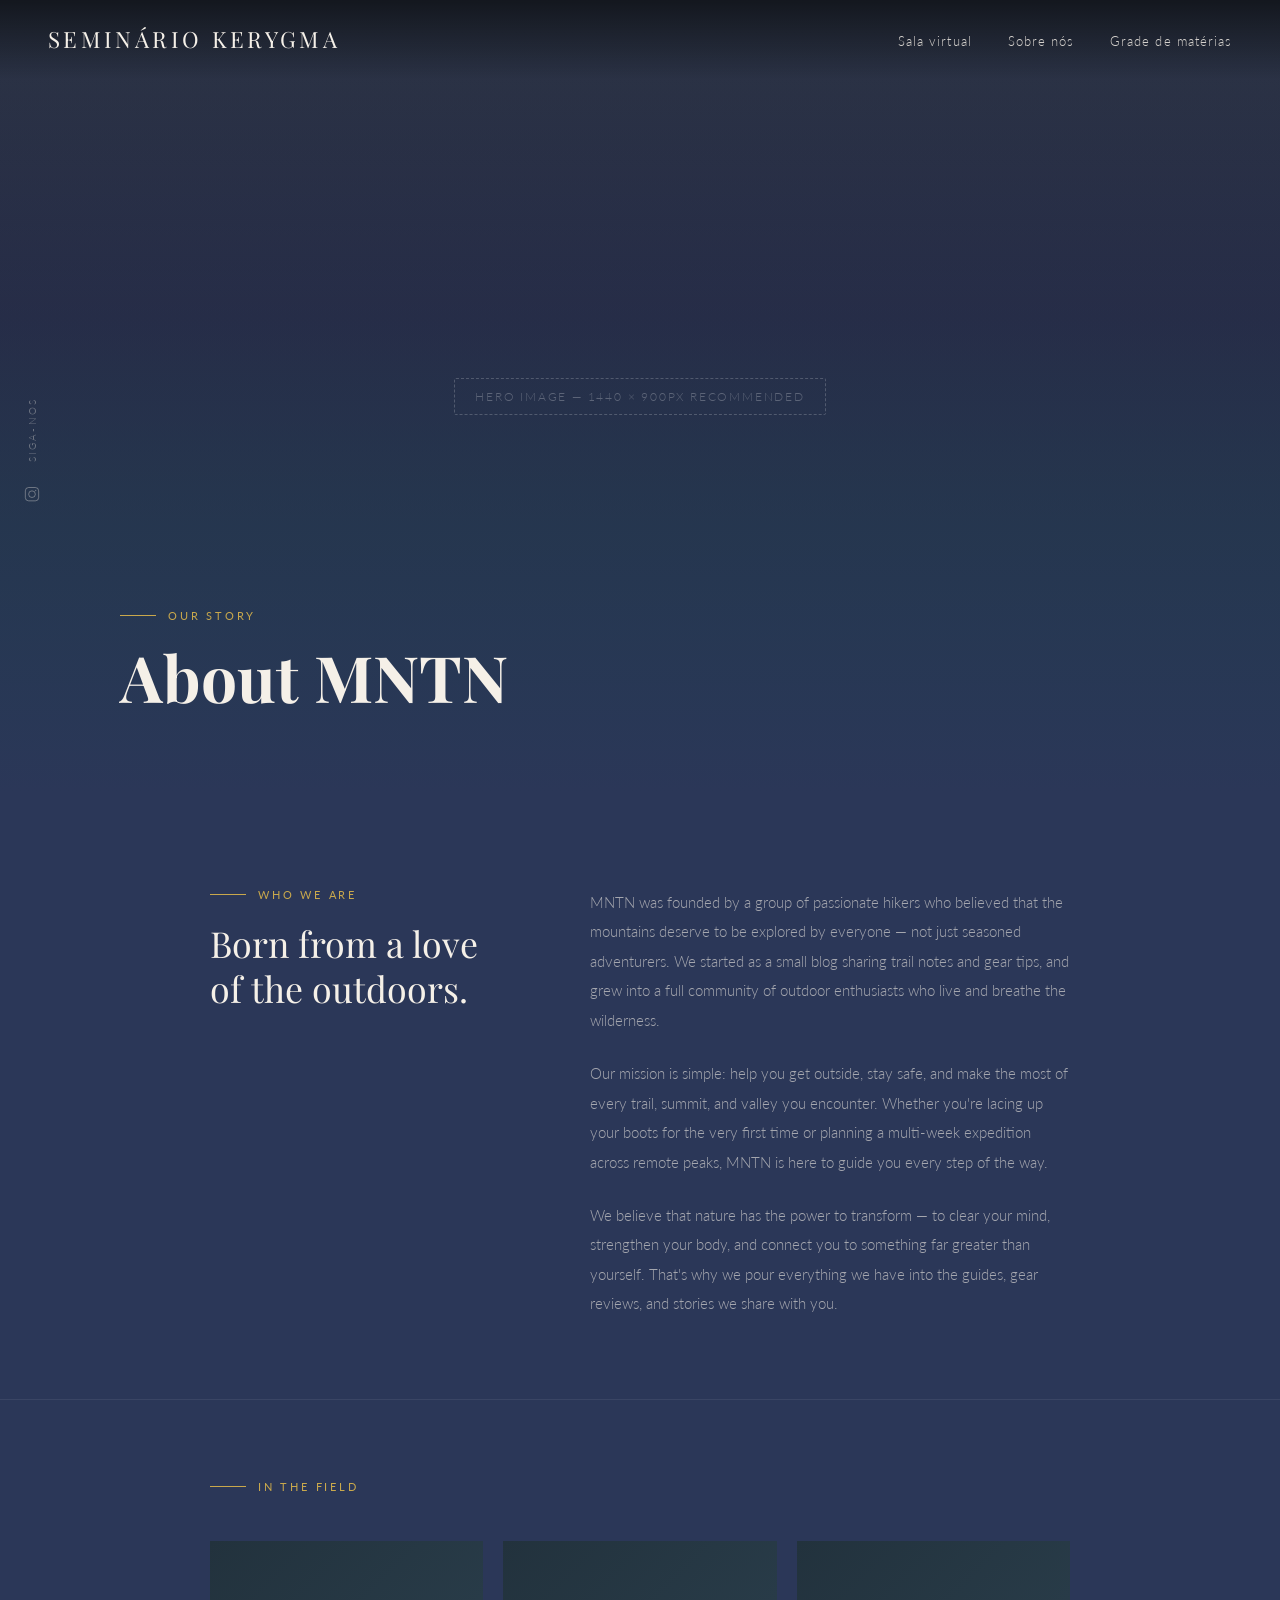
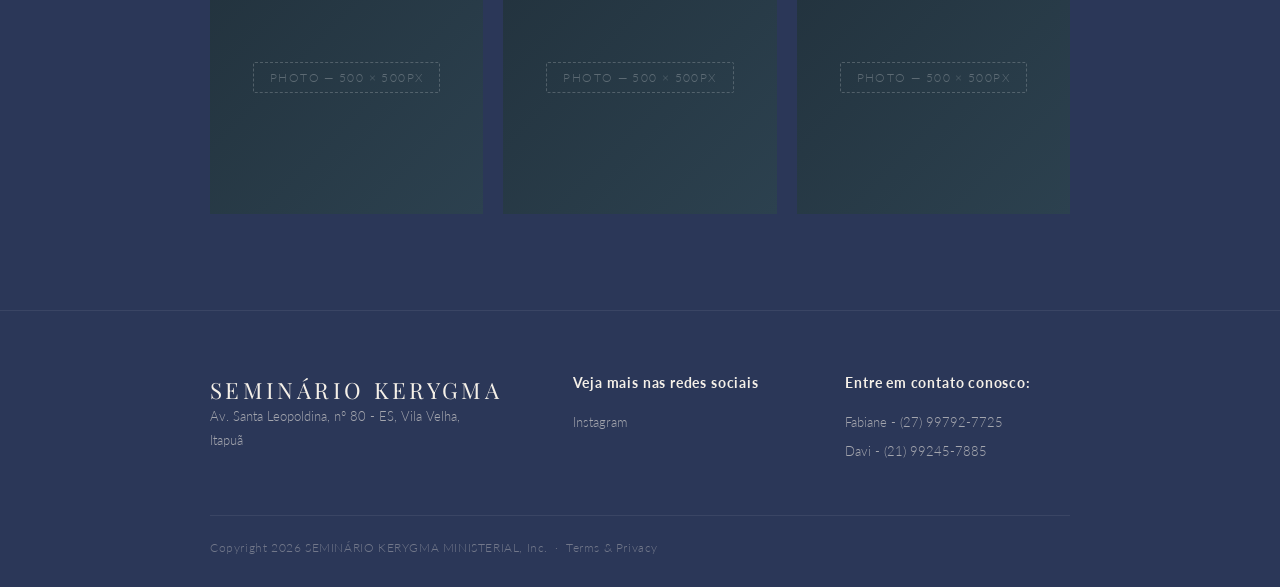
==== about.html @ ad937205 "Ajuste de cores, insercao da pagina about us e alteracao de navbar e footer" ====
<!DOCTYPE html>
<html lang="en">
<head>
  <meta charset="UTF-8" />
  <meta name="viewport" content="width=device-width, initial-scale=1.0"/>
  <title>MNTN — About Us</title>
  <link href="https://fonts.googleapis.com/css2?family=Playfair+Display:ital,wght@0,400;0,700;1,400&family=Lato:wght@300;400;700&display=swap" rel="stylesheet"/>
  <style>
    *, *::before, *::after { box-sizing: border-box; margin: 0; padding: 0; }

    :root {
      --bg-dark: #2b3758;
      --gold: #c9a84c;
      --white: #f5f0e8;
      --white-dim: rgba(245, 240, 232, 0.6);
      --white-muted: rgba(245, 240, 232, 0.35);
      --font-serif: 'Playfair Display', Georgia, serif;
      --font-sans: 'Lato', sans-serif;
    }

    html { scroll-behavior: smooth; }

    body {
      background-color: var(--bg-dark);
      color: var(--white);
      font-family: var(--font-sans);
      font-weight: 300;
      overflow-x: hidden;
    }

    /* ─── NAV ─── */
    nav {
      position: fixed;
      top: 0; left: 0; right: 0;
      z-index: 100;
      display: flex;
      align-items: center;
      justify-content: space-between;
      padding: 24px 48px;
      background: linear-gradient(to bottom, rgba(0,0,0,0.55) 0%, transparent 100%);
    }

    .nav-logo {
      font-family: var(--font-serif);
      font-size: 1.4rem;
      letter-spacing: 0.15em;
      color: var(--white);
      text-decoration: none;
    }

    .nav-links {
      display: flex;
      gap: 36px;
      list-style: none;
    }

    .nav-links a {
      color: var(--white);
      text-decoration: none;
      font-size: 0.82rem;
      letter-spacing: 0.08em;
      opacity: 0.85;
      transition: opacity 0.2s;
    }
    .nav-links a:hover { opacity: 1; }
    .nav-links a.active { opacity: 1; color: var(--gold); }

    .nav-account {
      display: flex;
      align-items: center;
      gap: 8px;
      color: var(--white);
      font-size: 0.82rem;
      letter-spacing: 0.06em;
      opacity: 0.85;
      cursor: pointer;
      text-decoration: none;
      transition: opacity 0.2s;
    }
    .nav-account:hover { opacity: 1; }
    .nav-account svg { width: 18px; height: 18px; }

    /* ─── SIDEBAR SOCIAL ─── */
    .sidebar-social {
      position: fixed;
      left: 24px;
      top: 50%;
      transform: translateY(-50%);
      z-index: 99;
      display: flex;
      flex-direction: column;
      align-items: center;
      gap: 16px;
    }

    .sidebar-follow {
      writing-mode: vertical-rl;
      transform: rotate(180deg);
      font-size: 0.65rem;
      letter-spacing: 0.2em;
      text-transform: uppercase;
      color: var(--white-muted);
      margin-bottom: 8px;
    }

    .sidebar-social a {
      color: var(--white-muted);
      transition: color 0.2s;
      line-height: 1;
    }
    .sidebar-social a:hover { color: var(--gold); }
    .sidebar-social svg { width: 16px; height: 16px; display: block; }

    /* ─── HERO ─── */
    .hero {
      position: relative;
      width: 100%;
      height: 88vh;
      min-height: 520px;
      overflow: hidden;
      display: flex;
      align-items: flex-end;
      padding-bottom: 80px;
      padding-left: 120px;
    }

    .hero-bg {
      position: absolute;
      inset: 0;
      background: linear-gradient(
        180deg,
        #374155 0%,
        #2d2d51 40%,
        #223d5c 100%
      );
      /* Replace with:
         background-image: url('your-hero.jpg');
         background-size: cover;
         background-position: center;
      */
    }

    .hero-bg::after {
      content: '';
      position: absolute;
      inset: 0;
      background: linear-gradient(
        to bottom,
        rgba(0,0,0,0.2) 0%,
        rgba(34, 56, 71, 0.5) 65%,
        var(--bg-dark) 100%
      );
    }

    .hero-placeholder-label {
      position: absolute;
      inset: 0;
      display: flex;
      align-items: center;
      justify-content: center;
      z-index: 1;
      pointer-events: none;
    }
    .hero-placeholder-label span {
      border: 1px dashed rgba(255,255,255,0.2);
      color: rgba(255,255,255,0.25);
      font-size: 0.75rem;
      letter-spacing: 0.15em;
      text-transform: uppercase;
      padding: 10px 20px;
      border-radius: 2px;
    }

    .hero-content {
      position: relative;
      z-index: 5;
      max-width: 680px;
    }

    .eyebrow {
      display: flex;
      align-items: center;
      gap: 12px;
      margin-bottom: 20px;
    }
    .eyebrow-line {
      width: 36px;
      height: 1px;
      background: var(--gold);
      flex-shrink: 0;
    }
    .eyebrow span {
      font-size: 0.7rem;
      letter-spacing: 0.25em;
      text-transform: uppercase;
      color: var(--gold);
      font-weight: 400;
    }

    .hero h1 {
      font-family: var(--font-serif);
      font-size: clamp(2.6rem, 5vw, 4.4rem);
      font-weight: 700;
      line-height: 1.1;
      color: var(--white);
    }

    /* ─── MAIN CONTENT ─── */
    main {
      background: var(--bg-dark);
    }

    .container {
      max-width: 1100px;
      margin: 0 auto;
      padding: 0 120px;
    }

    /* ─── PARAGRAPH SECTION ─── */
    .about-text {
      padding: 96px 0 80px;
      border-bottom: 1px solid rgba(255,255,255,0.07);
    }

    .about-text-inner {
      display: grid;
      grid-template-columns: 1fr 1.6fr;
      gap: 80px;
      align-items: start;
    }

    .about-text-left h2 {
      font-family: var(--font-serif);
      font-size: clamp(1.8rem, 2.8vw, 2.5rem);
      font-weight: 400;
      line-height: 1.25;
      color: var(--white);
      position: sticky;
      top: 100px;
    }

    .about-text-right p {
      font-size: 0.92rem;
      line-height: 2;
      color: var(--white-dim);
      margin-bottom: 24px;
    }
    .about-text-right p:last-child { margin-bottom: 0; }

    /* ─── PHOTO GRID ─── */
    .photo-grid-section {
      padding: 80px 0 96px;
    }

    .photo-grid-header {
      margin-bottom: 48px;
    }

    .photo-grid {
      display: grid;
      grid-template-columns: repeat(3, 1fr);
      gap: 20px;
      width: 100%;
    }

    .photo-grid .photo-item {
      width: 100%;
      min-width: 0;
    }

    .photo-item {
      aspect-ratio: 1 / 1;
      background: linear-gradient(135deg, #22323d 0%, #2c414f 100%);
      position: relative;
      overflow: hidden;
      /* Replace background with:
         background-image: url('your-photo.jpg');
         background-size: cover;
         background-position: center;
      */
      transition: transform 0.5s ease;
    }

    .photo-item:hover {
      transform: scale(1.02);
    }

    .photo-item::after {
      content: '';
      position: absolute;
      inset: 0;
      background: linear-gradient(to top, rgba(0,0,0,0.4) 0%, transparent 60%);
      opacity: 0;
      transition: opacity 0.4s;
    }

    .photo-item:hover::after { opacity: 1; }

    .photo-placeholder {
      position: absolute;
      inset: 0;
      display: flex;
      align-items: center;
      justify-content: center;
      pointer-events: none;
    }

    .photo-placeholder span {
      border: 1px dashed rgba(255,255,255,0.2);
      color: rgba(255,255,255,0.25);
      font-size: 0.72rem;
      letter-spacing: 0.12em;
      text-transform: uppercase;
      padding: 8px 16px;
      border-radius: 2px;
    }

    /* ─── DIVIDER ─── */
    .section-divider {
      width: 100%;
      height: 1px;
      background: linear-gradient(to right, transparent, rgba(255,255,255,0.08), transparent);
    }

    /* ─── FOOTER ─── */
    footer {
      background: var(--bg-dark);
      border-top: 1px solid rgba(255,255,255,0.07);
      padding: 64px 0 32px;
    }

    .footer-grid {
      display: grid;
      grid-template-columns: 1.4fr 1fr 1fr;
      gap: 48px;
      margin-bottom: 56px;
    }

    .footer-brand .footer-logo {
      display: block;
      font-family: var(--font-serif);
      font-size: 1.6rem;
      letter-spacing: 0.15em;
      color: var(--white);
      text-decoration: none;
      margin-bottom: 16px;
    }

    .footer-brand p {
      font-size: 0.82rem;
      line-height: 1.8;
      color: var(--white-dim);
      max-width: 260px;
    }

    .footer-col h4 {
      font-size: 0.85rem;
      font-weight: 700;
      letter-spacing: 0.06em;
      color: var(--white);
      margin-bottom: 20px;
    }

    .footer-col ul {
      list-style: none;
      display: flex;
      flex-direction: column;
      gap: 10px;
    }

    .footer-col ul li a {
      font-size: 0.82rem;
      color: var(--white-dim);
      text-decoration: none;
      transition: color 0.2s;
    }
    .footer-col ul li a:hover { color: var(--gold); }

    .footer-bottom {
      border-top: 1px solid rgba(255,255,255,0.07);
      padding-top: 24px;
      display: flex;
      align-items: center;
      justify-content: space-between;
    }

    .footer-bottom p {
      font-size: 0.75rem;
      color: var(--white-muted);
      letter-spacing: 0.05em;
    }

    /* ─── REVEAL ANIMATION ─── */
    @keyframes fadeUp {
      from { opacity: 0; transform: translateY(28px); }
      to   { opacity: 1; transform: translateY(0); }
    }

    .hero-content { animation: fadeUp 1s ease 0.3s both; }

    .reveal {
      opacity: 0;
      transform: translateY(32px);
      transition: opacity 0.9s ease, transform 0.9s ease;
    }
    .reveal.visible {
      opacity: 1;
      transform: translateY(0);
    }

    .reveal-delay-1 { transition-delay: 0.1s; }
    .reveal-delay-2 { transition-delay: 0.2s; }
    .reveal-delay-3 { transition-delay: 0.35s; }

    /* ─── RESPONSIVE ─── */
    @media (max-width: 900px) {
      nav { padding: 20px 24px; }
      .nav-links { display: none; }
      .sidebar-social { display: none; }
      .hero { padding-left: 32px; }
      .container { padding: 0 24px; }

      .about-text-inner {
        grid-template-columns: 1fr;
        gap: 36px;
      }
      .about-text-left h2 { position: static; }

      .photo-grid {
        grid-template-columns: repeat(3, 1fr);
        gap: 10px;
      }

      .footer-grid { grid-template-columns: 1fr; gap: 32px; }
    }
  </style>
</head>
<body>

  <!-- ─── NAV ─── -->
  <nav>
    <a href="/" class="nav-logo">SEMINÁRIO KERYGMA</a>
    <ul class="nav-links">
      <li><a href="#">Sala virtual</a></li>
      <li><a href="/about.html">Sobre nós</a></li>
      <li><a href="#">Grade de matérias</a></li>
    </ul>
    <!-- <a href="#" class="nav-account">
      <svg viewBox="0 0 24 24" fill="none" stroke="currentColor" stroke-width="1.5"><circle cx="12" cy="8" r="4"/><path d="M4 20c0-4 3.6-7 8-7s8 3 8 7"/></svg>
      Account
    </a> -->
  </nav>

  <!-- ─── SIDEBAR SOCIAL ─── -->
  <div class="sidebar-social">
    <span class="sidebar-follow">Siga-nos</span>
    <a href="https://www.instagram.com/seminariokerygma/" aria-label="Instagram">
      <svg viewBox="0 0 24 24" fill="none" stroke="currentColor" stroke-width="1.5"><rect x="2" y="2" width="20" height="20" rx="5"/><circle cx="12" cy="12" r="5"/><circle cx="17.5" cy="6.5" r="1" fill="currentColor" stroke="none"/></svg>
    </a>
    <!-- <a href="#" aria-label="Twitter / X">
      <svg viewBox="0 0 24 24" fill="currentColor"><path d="M18.244 2.25h3.308l-7.227 8.26 8.502 11.24H16.17l-4.714-6.231-5.401 6.231H2.747l7.73-8.835L2.25 2.25h6.896l4.262 5.636zm-1.161 17.52h1.833L7.084 4.126H5.117z"/></svg>
    </a> -->
  </div>

  <!-- ─── HERO ─── -->
  <header class="hero">
    <div class="hero-bg">
      <div class="hero-placeholder-label">
        <span>Hero Image — 1440 × 900px recommended</span>
      </div>
    </div>

    <div class="hero-content">
      <div class="eyebrow">
        <div class="eyebrow-line"></div>
        <span>Our Story</span>
      </div>
      <h1>About MNTN</h1>
    </div>
  </header>

  <!-- ─── MAIN ─── -->
  <main>

    <!-- PARAGRAPH SECTION -->
    <section class="about-text">
      <div class="container">
        <div class="about-text-inner">

          <div class="about-text-left reveal">
            <div class="eyebrow">
              <div class="eyebrow-line"></div>
              <span>Who We Are</span>
            </div>
            <h2>Born from a love of the outdoors.</h2>
          </div>

          <div class="about-text-right reveal reveal-delay-1">
            <p>
              MNTN was founded by a group of passionate hikers who believed that
              the mountains deserve to be explored by everyone — not just seasoned
              adventurers. We started as a small blog sharing trail notes and gear
              tips, and grew into a full community of outdoor enthusiasts who live
              and breathe the wilderness.
            </p>
            <p>
              Our mission is simple: help you get outside, stay safe, and make the
              most of every trail, summit, and valley you encounter. Whether you're
              lacing up your boots for the very first time or planning a multi-week
              expedition across remote peaks, MNTN is here to guide you every step
              of the way.
            </p>
            <p>
              We believe that nature has the power to transform — to clear your
              mind, strengthen your body, and connect you to something far greater
              than yourself. That's why we pour everything we have into the guides,
              gear reviews, and stories we share with you.
            </p>
          </div>

        </div>
      </div>
    </section>

    <!-- PHOTO GRID -->
    <section class="photo-grid-section">
      <div class="container">

        <div class="photo-grid-header reveal">
          <div class="eyebrow">
            <div class="eyebrow-line"></div>
            <span>In The Field</span>
          </div>
        </div>

        <div class="photo-grid">
          <div class="photo-item reveal reveal-delay-1">
            <div class="photo-placeholder">
              <span>Photo — 500 × 500px</span>
            </div>
          </div>
          <div class="photo-item reveal reveal-delay-2">
            <div class="photo-placeholder">
              <span>Photo — 500 × 500px</span>
            </div>
          </div>
          <div class="photo-item reveal reveal-delay-3">
            <div class="photo-placeholder">
              <span>Photo — 500 × 500px</span>
            </div>
          </div>
        </div>

      </div>
    </section>

  </main>

  <!-- ─── FOOTER ─── -->
  <footer>
    <div class="container">
      <div class="footer-grid">
        <div class="footer-brand">
          <a href="#" class="nav-logo">SEMINÁRIO KERYGMA</a>
          <p>Av. Santa Leopoldina, nº 80 - ES, Vila Velha, Itapuã </p>
        </div>

        <div class="footer-col">
          <h4>Veja mais nas redes sociais</h4>
          <ul>
            <li><a href="https://www.instagram.com/seminariokerygma/">Instagram</a></li>
          </ul>
        </div>

        <div class="footer-col">
          <h4>Entre em contato conosco:</h4>
          <ul>
            <li><a href="#">Fabiane - (27) 99792-7725</a></li>
            <li><a href="#">Davi - (21) 99245-7885</a></li>
          </ul>
        </div>
      </div>

      <div class="footer-bottom">
        <p>Copyright 2026 SEMINÁRIO KERYGMA MINISTERIAL, Inc. &nbsp;·&nbsp; Terms &amp; Privacy</p>
      </div>
    </div>
  </footer>

  <!-- ─── SCROLL REVEAL ─── -->
  <script>
    const reveals = document.querySelectorAll('.reveal');
    const observer = new IntersectionObserver((entries) => {
      entries.forEach(e => {
        if (e.isIntersecting) {
          e.target.classList.add('visible');
          observer.unobserve(e.target);
        }
      });
    }, { threshold: 0.12 });
    reveals.forEach(el => observer.observe(el));
  </script>

</body>
</html>
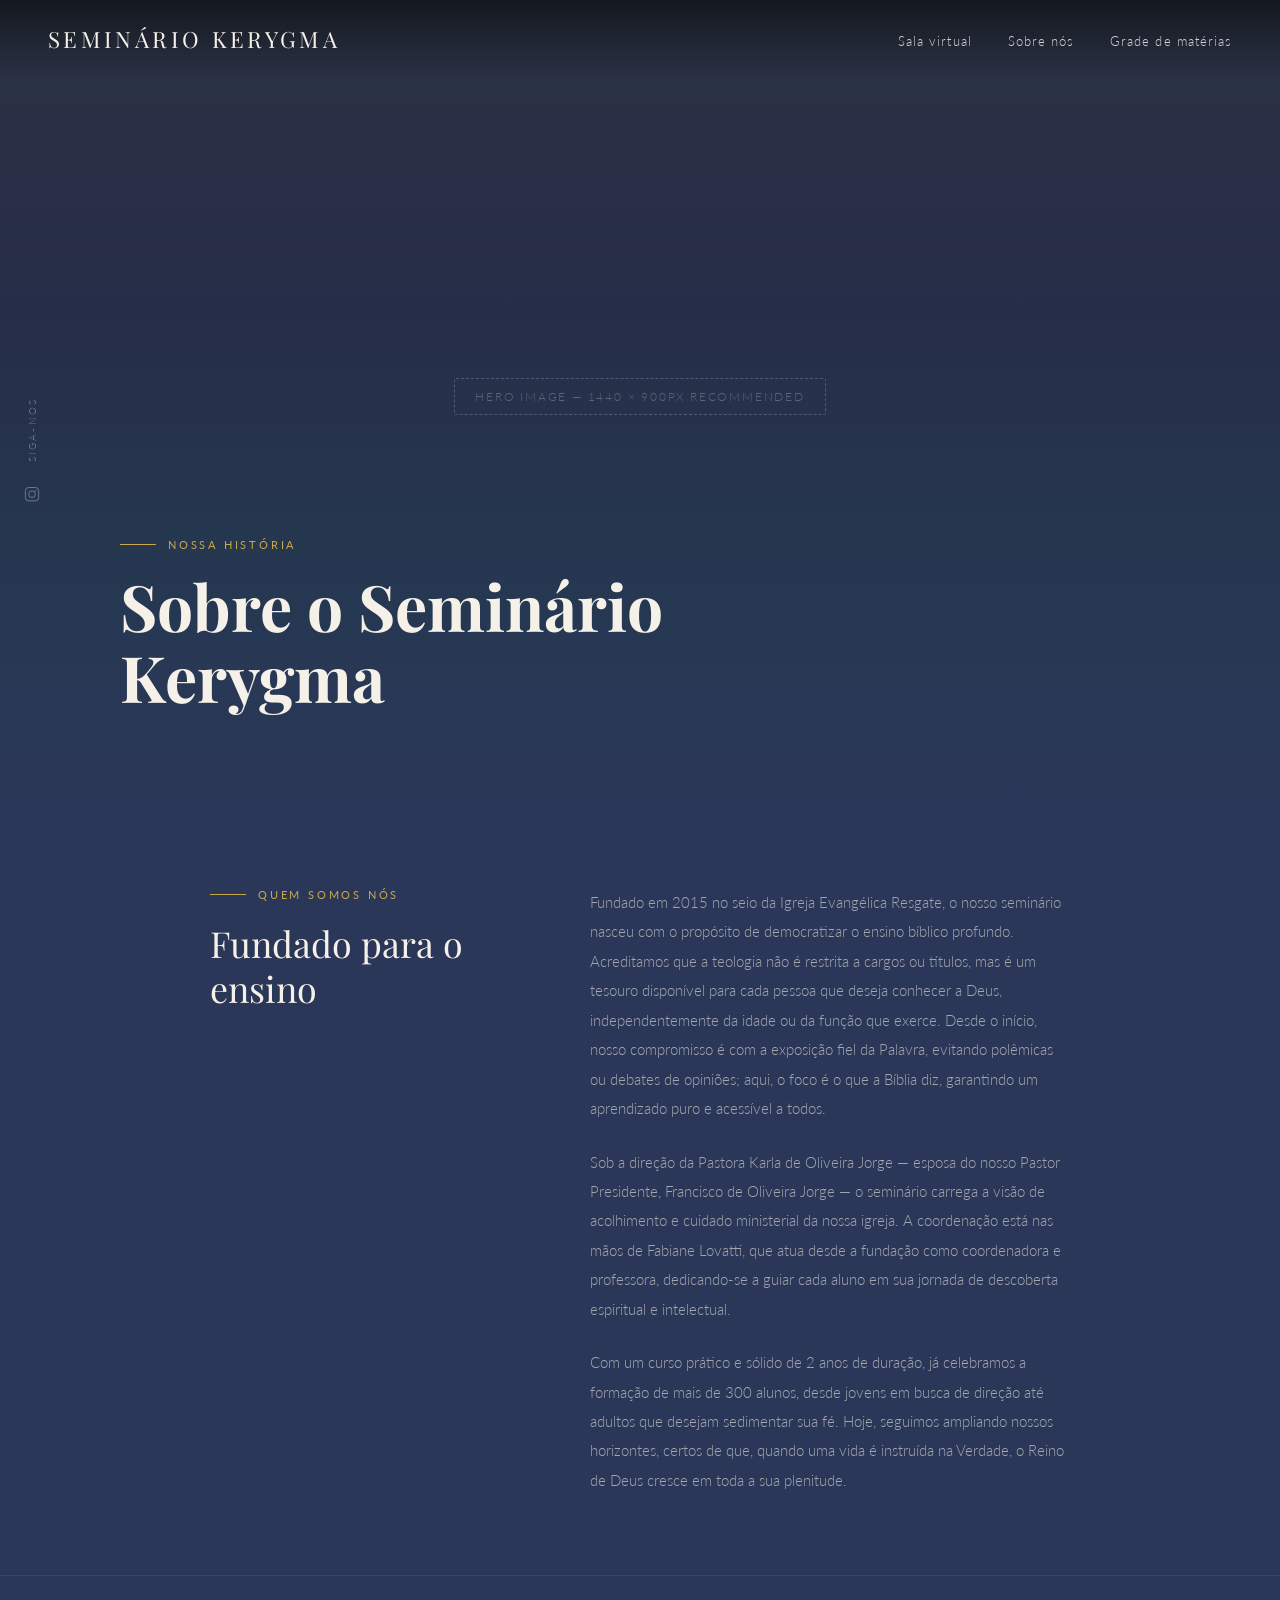
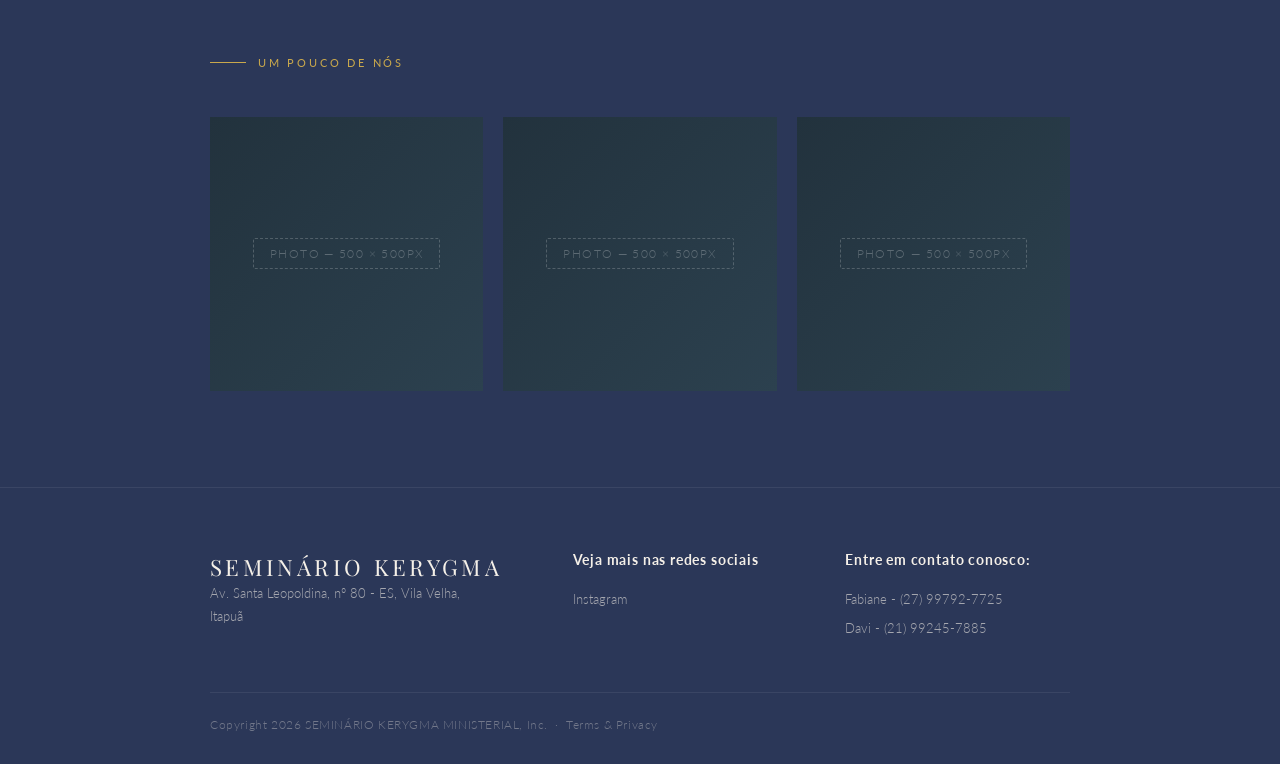
==== commit b0c74c9c: "Insercao de palavras na pagina about" ====
--- a/about.html
+++ b/about.html
@@ -473,9 +473,9 @@
     <div class="hero-content">
       <div class="eyebrow">
         <div class="eyebrow-line"></div>
-        <span>Our Story</span>
+        <span>Nossa história</span>
       </div>
-      <h1>About MNTN</h1>
+      <h1>Sobre o Seminário Kerygma</h1>
     </div>
   </header>
 
@@ -490,31 +490,20 @@
           <div class="about-text-left reveal">
             <div class="eyebrow">
               <div class="eyebrow-line"></div>
-              <span>Who We Are</span>
+              <span>Quem somos nós</span>
             </div>
-            <h2>Born from a love of the outdoors.</h2>
+            <h2>Fundado para o ensino</h2>
           </div>
 
           <div class="about-text-right reveal reveal-delay-1">
             <p>
-              MNTN was founded by a group of passionate hikers who believed that
-              the mountains deserve to be explored by everyone — not just seasoned
-              adventurers. We started as a small blog sharing trail notes and gear
-              tips, and grew into a full community of outdoor enthusiasts who live
-              and breathe the wilderness.
+              Fundado em 2015 no seio da Igreja Evangélica Resgate, o nosso seminário nasceu com o propósito de democratizar o ensino bíblico profundo. Acreditamos que a teologia não é restrita a cargos ou títulos, mas é um tesouro disponível para cada pessoa que deseja conhecer a Deus, independentemente da idade ou da função que exerce. Desde o início, nosso compromisso é com a exposição fiel da Palavra, evitando polêmicas ou debates de opiniões; aqui, o foco é o que a Bíblia diz, garantindo um aprendizado puro e acessível a todos.
             </p>
             <p>
-              Our mission is simple: help you get outside, stay safe, and make the
-              most of every trail, summit, and valley you encounter. Whether you're
-              lacing up your boots for the very first time or planning a multi-week
-              expedition across remote peaks, MNTN is here to guide you every step
-              of the way.
+              Sob a direção da Pastora Karla de Oliveira Jorge — esposa do nosso Pastor Presidente, Francisco de Oliveira Jorge — o seminário carrega a visão de acolhimento e cuidado ministerial da nossa igreja. A coordenação está nas mãos de Fabiane Lovatti, que atua desde a fundação como coordenadora e professora, dedicando-se a guiar cada aluno em sua jornada de descoberta espiritual e intelectual.
             </p>
             <p>
-              We believe that nature has the power to transform — to clear your
-              mind, strengthen your body, and connect you to something far greater
-              than yourself. That's why we pour everything we have into the guides,
-              gear reviews, and stories we share with you.
+             Com um curso prático e sólido de 2 anos de duração, já celebramos a formação de mais de 300 alunos, desde jovens em busca de direção até adultos que desejam sedimentar sua fé. Hoje, seguimos ampliando nossos horizontes, certos de que, quando uma vida é instruída na Verdade, o Reino de Deus cresce em toda a sua plenitude.
             </p>
           </div>
 
@@ -529,7 +518,7 @@
         <div class="photo-grid-header reveal">
           <div class="eyebrow">
             <div class="eyebrow-line"></div>
-            <span>In The Field</span>
+            <span>Um pouco de nós</span>
           </div>
         </div>
 
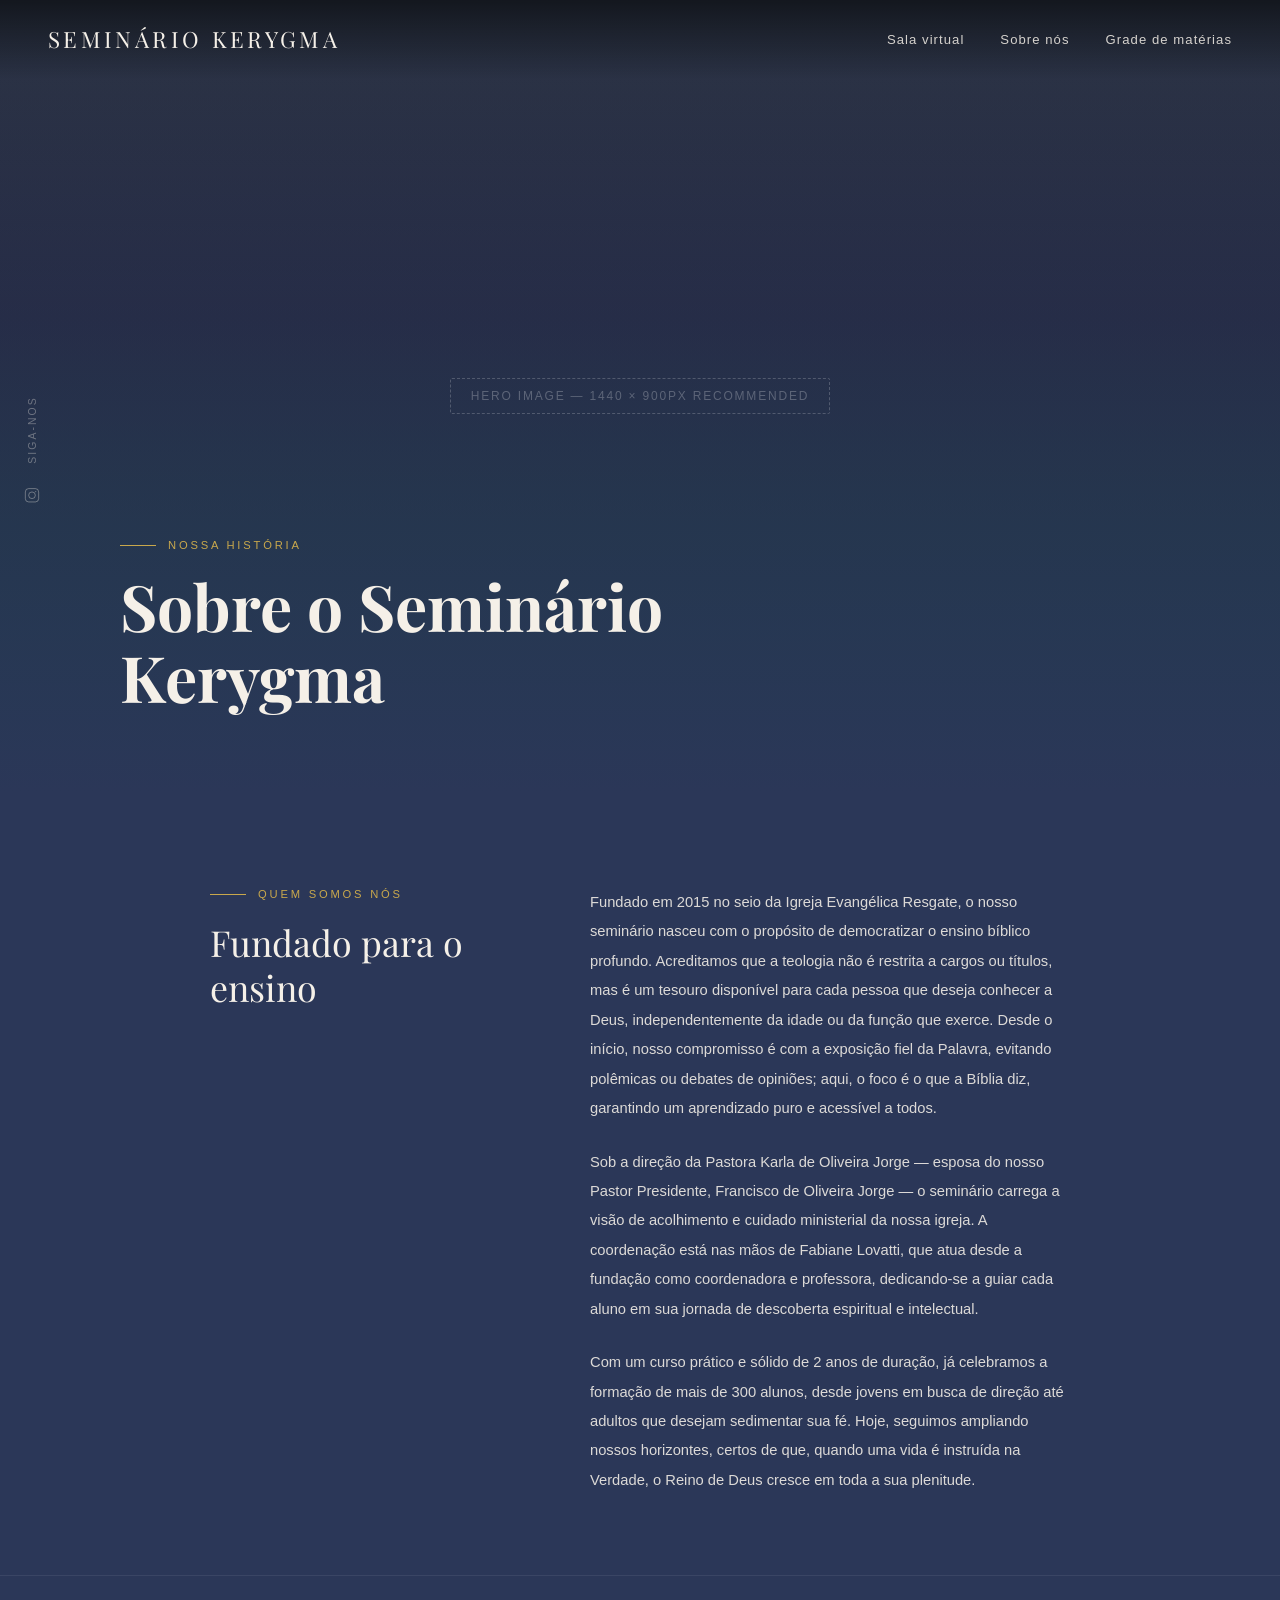
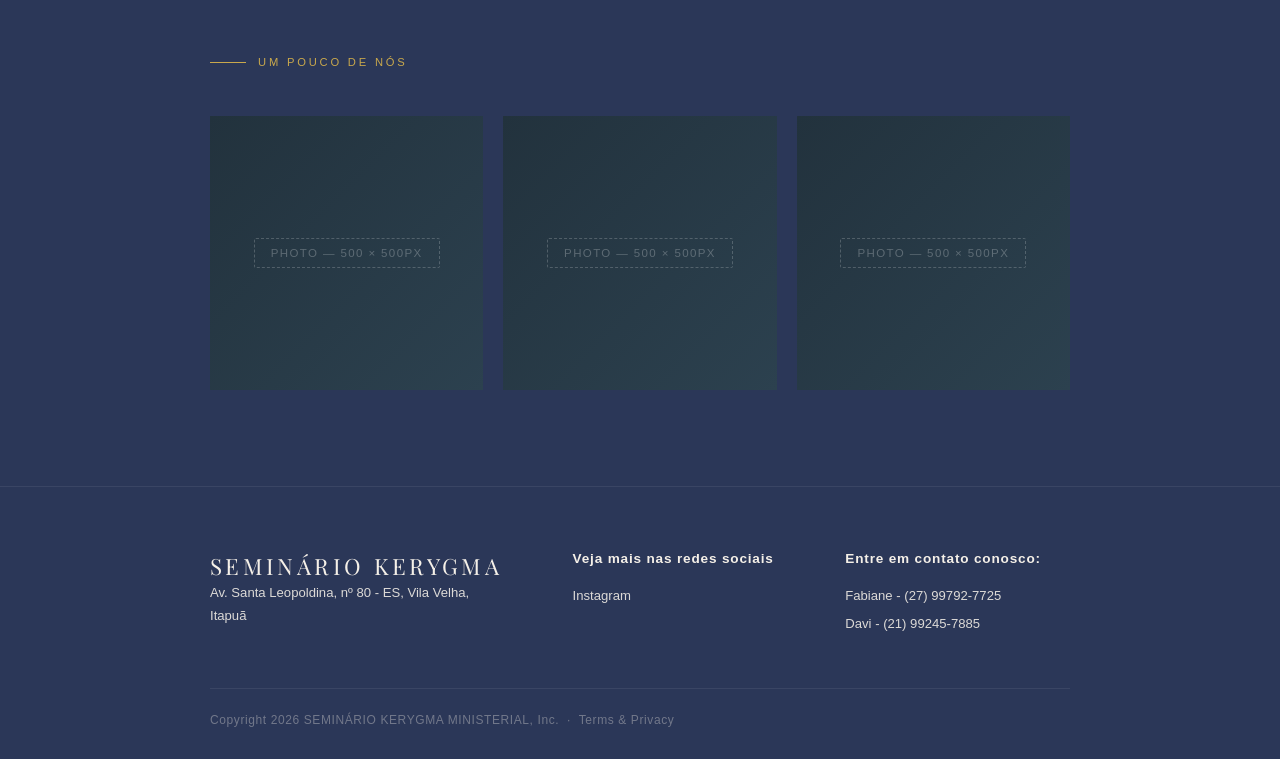
==== commit 667bdaef: "remocao da palavra start e alteracao do nome da imagem" ====
--- a/about.html
+++ b/about.html
@@ -3,7 +3,8 @@
 <head>
   <meta charset="UTF-8" />
   <meta name="viewport" content="width=device-width, initial-scale=1.0"/>
-  <title>MNTN — About Us</title>
+  <title>Sobre nós - Seminário Kerygma</title>
+  <link rel="icon" href="/favicon/favicon.ico">
   <link href="https://fonts.googleapis.com/css2?family=Playfair+Display:ital,wght@0,400;0,700;1,400&family=Lato:wght@300;400;700&display=swap" rel="stylesheet"/>
   <style>
     *, *::before, *::after { box-sizing: border-box; margin: 0; padding: 0; }
@@ -12,10 +13,10 @@
       --bg-dark: #2b3758;
       --gold: #c9a84c;
       --white: #f5f0e8;
-      --white-dim: rgba(245, 240, 232, 0.6);
+      --white-dim: rgba(245, 240, 232, 0.877);
       --white-muted: rgba(245, 240, 232, 0.35);
       --font-serif: 'Playfair Display', Georgia, serif;
-      --font-sans: 'Lato', sans-serif;
+      --font-sans: 'Gill Sans', sans-serif;
     }
 
     html { scroll-behavior: smooth; }
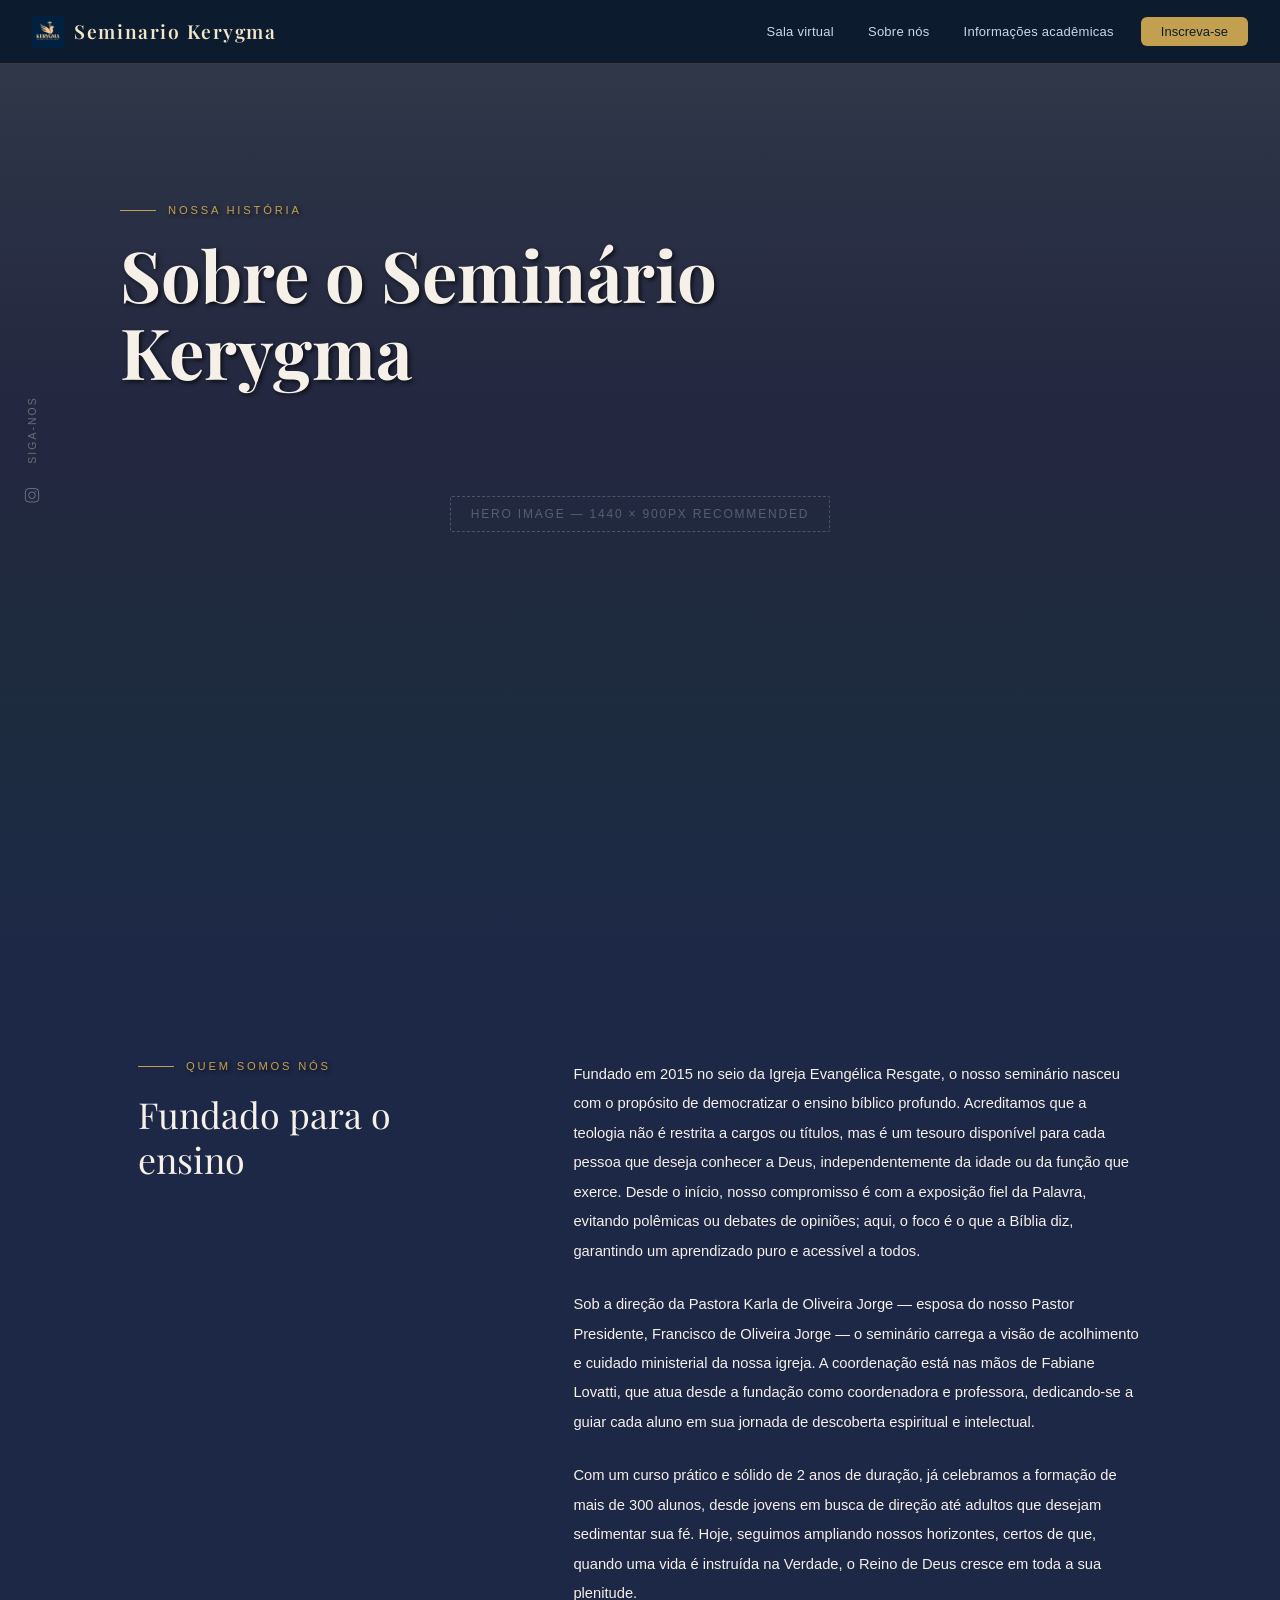
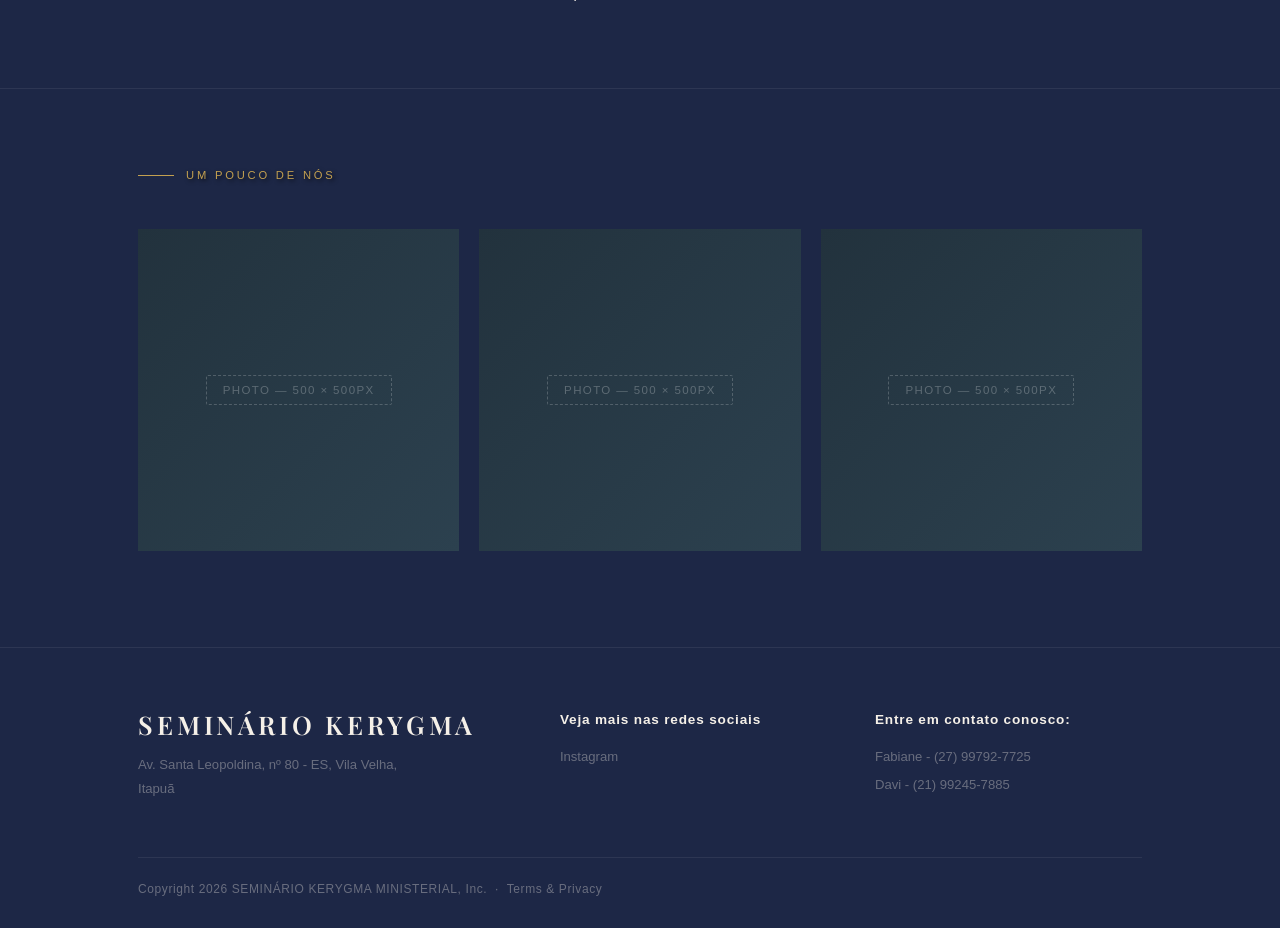
==== commit 0a20c256: "Criaçao da pagina de informacoes, melhoria da navbar, mudança de estilos css e globalizacao dos mesm" ====
--- a/about.html
+++ b/about.html
@@ -5,452 +5,25 @@
   <meta name="viewport" content="width=device-width, initial-scale=1.0"/>
   <title>Sobre nós - Seminário Kerygma</title>
   <link rel="icon" href="/favicon/favicon.ico">
+  <link rel="stylesheet" href="css/global.css"/>
   <link href="https://fonts.googleapis.com/css2?family=Playfair+Display:ital,wght@0,400;0,700;1,400&family=Lato:wght@300;400;700&display=swap" rel="stylesheet"/>
-  <style>
-    *, *::before, *::after { box-sizing: border-box; margin: 0; padding: 0; }
-
-    :root {
-      --bg-dark: #2b3758;
-      --gold: #c9a84c;
-      --white: #f5f0e8;
-      --white-dim: rgba(245, 240, 232, 0.877);
-      --white-muted: rgba(245, 240, 232, 0.35);
-      --font-serif: 'Playfair Display', Georgia, serif;
-      --font-sans: 'Gill Sans', sans-serif;
-    }
-
-    html { scroll-behavior: smooth; }
-
-    body {
-      background-color: var(--bg-dark);
-      color: var(--white);
-      font-family: var(--font-sans);
-      font-weight: 300;
-      overflow-x: hidden;
-    }
-
-    /* ─── NAV ─── */
-    nav {
-      position: fixed;
-      top: 0; left: 0; right: 0;
-      z-index: 100;
-      display: flex;
-      align-items: center;
-      justify-content: space-between;
-      padding: 24px 48px;
-      background: linear-gradient(to bottom, rgba(0,0,0,0.55) 0%, transparent 100%);
-    }
-
-    .nav-logo {
-      font-family: var(--font-serif);
-      font-size: 1.4rem;
-      letter-spacing: 0.15em;
-      color: var(--white);
-      text-decoration: none;
-    }
-
-    .nav-links {
-      display: flex;
-      gap: 36px;
-      list-style: none;
-    }
-
-    .nav-links a {
-      color: var(--white);
-      text-decoration: none;
-      font-size: 0.82rem;
-      letter-spacing: 0.08em;
-      opacity: 0.85;
-      transition: opacity 0.2s;
-    }
-    .nav-links a:hover { opacity: 1; }
-    .nav-links a.active { opacity: 1; color: var(--gold); }
-
-    .nav-account {
-      display: flex;
-      align-items: center;
-      gap: 8px;
-      color: var(--white);
-      font-size: 0.82rem;
-      letter-spacing: 0.06em;
-      opacity: 0.85;
-      cursor: pointer;
-      text-decoration: none;
-      transition: opacity 0.2s;
-    }
-    .nav-account:hover { opacity: 1; }
-    .nav-account svg { width: 18px; height: 18px; }
-
-    /* ─── SIDEBAR SOCIAL ─── */
-    .sidebar-social {
-      position: fixed;
-      left: 24px;
-      top: 50%;
-      transform: translateY(-50%);
-      z-index: 99;
-      display: flex;
-      flex-direction: column;
-      align-items: center;
-      gap: 16px;
-    }
-
-    .sidebar-follow {
-      writing-mode: vertical-rl;
-      transform: rotate(180deg);
-      font-size: 0.65rem;
-      letter-spacing: 0.2em;
-      text-transform: uppercase;
-      color: var(--white-muted);
-      margin-bottom: 8px;
-    }
-
-    .sidebar-social a {
-      color: var(--white-muted);
-      transition: color 0.2s;
-      line-height: 1;
-    }
-    .sidebar-social a:hover { color: var(--gold); }
-    .sidebar-social svg { width: 16px; height: 16px; display: block; }
-
-    /* ─── HERO ─── */
-    .hero {
-      position: relative;
-      width: 100%;
-      height: 88vh;
-      min-height: 520px;
-      overflow: hidden;
-      display: flex;
-      align-items: flex-end;
-      padding-bottom: 80px;
-      padding-left: 120px;
-    }
-
-    .hero-bg {
-      position: absolute;
-      inset: 0;
-      background: linear-gradient(
-        180deg,
-        #374155 0%,
-        #2d2d51 40%,
-        #223d5c 100%
-      );
-      /* Replace with:
-         background-image: url('your-hero.jpg');
-         background-size: cover;
-         background-position: center;
-      */
-    }
-
-    .hero-bg::after {
-      content: '';
-      position: absolute;
-      inset: 0;
-      background: linear-gradient(
-        to bottom,
-        rgba(0,0,0,0.2) 0%,
-        rgba(34, 56, 71, 0.5) 65%,
-        var(--bg-dark) 100%
-      );
-    }
-
-    .hero-placeholder-label {
-      position: absolute;
-      inset: 0;
-      display: flex;
-      align-items: center;
-      justify-content: center;
-      z-index: 1;
-      pointer-events: none;
-    }
-    .hero-placeholder-label span {
-      border: 1px dashed rgba(255,255,255,0.2);
-      color: rgba(255,255,255,0.25);
-      font-size: 0.75rem;
-      letter-spacing: 0.15em;
-      text-transform: uppercase;
-      padding: 10px 20px;
-      border-radius: 2px;
-    }
-
-    .hero-content {
-      position: relative;
-      z-index: 5;
-      max-width: 680px;
-    }
-
-    .eyebrow {
-      display: flex;
-      align-items: center;
-      gap: 12px;
-      margin-bottom: 20px;
-    }
-    .eyebrow-line {
-      width: 36px;
-      height: 1px;
-      background: var(--gold);
-      flex-shrink: 0;
-    }
-    .eyebrow span {
-      font-size: 0.7rem;
-      letter-spacing: 0.25em;
-      text-transform: uppercase;
-      color: var(--gold);
-      font-weight: 400;
-    }
-
-    .hero h1 {
-      font-family: var(--font-serif);
-      font-size: clamp(2.6rem, 5vw, 4.4rem);
-      font-weight: 700;
-      line-height: 1.1;
-      color: var(--white);
-    }
-
-    /* ─── MAIN CONTENT ─── */
-    main {
-      background: var(--bg-dark);
-    }
-
-    .container {
-      max-width: 1100px;
-      margin: 0 auto;
-      padding: 0 120px;
-    }
-
-    /* ─── PARAGRAPH SECTION ─── */
-    .about-text {
-      padding: 96px 0 80px;
-      border-bottom: 1px solid rgba(255,255,255,0.07);
-    }
-
-    .about-text-inner {
-      display: grid;
-      grid-template-columns: 1fr 1.6fr;
-      gap: 80px;
-      align-items: start;
-    }
-
-    .about-text-left h2 {
-      font-family: var(--font-serif);
-      font-size: clamp(1.8rem, 2.8vw, 2.5rem);
-      font-weight: 400;
-      line-height: 1.25;
-      color: var(--white);
-      position: sticky;
-      top: 100px;
-    }
-
-    .about-text-right p {
-      font-size: 0.92rem;
-      line-height: 2;
-      color: var(--white-dim);
-      margin-bottom: 24px;
-    }
-    .about-text-right p:last-child { margin-bottom: 0; }
-
-    /* ─── PHOTO GRID ─── */
-    .photo-grid-section {
-      padding: 80px 0 96px;
-    }
-
-    .photo-grid-header {
-      margin-bottom: 48px;
-    }
-
-    .photo-grid {
-      display: grid;
-      grid-template-columns: repeat(3, 1fr);
-      gap: 20px;
-      width: 100%;
-    }
-
-    .photo-grid .photo-item {
-      width: 100%;
-      min-width: 0;
-    }
-
-    .photo-item {
-      aspect-ratio: 1 / 1;
-      background: linear-gradient(135deg, #22323d 0%, #2c414f 100%);
-      position: relative;
-      overflow: hidden;
-      /* Replace background with:
-         background-image: url('your-photo.jpg');
-         background-size: cover;
-         background-position: center;
-      */
-      transition: transform 0.5s ease;
-    }
-
-    .photo-item:hover {
-      transform: scale(1.02);
-    }
-
-    .photo-item::after {
-      content: '';
-      position: absolute;
-      inset: 0;
-      background: linear-gradient(to top, rgba(0,0,0,0.4) 0%, transparent 60%);
-      opacity: 0;
-      transition: opacity 0.4s;
-    }
-
-    .photo-item:hover::after { opacity: 1; }
-
-    .photo-placeholder {
-      position: absolute;
-      inset: 0;
-      display: flex;
-      align-items: center;
-      justify-content: center;
-      pointer-events: none;
-    }
-
-    .photo-placeholder span {
-      border: 1px dashed rgba(255,255,255,0.2);
-      color: rgba(255,255,255,0.25);
-      font-size: 0.72rem;
-      letter-spacing: 0.12em;
-      text-transform: uppercase;
-      padding: 8px 16px;
-      border-radius: 2px;
-    }
-
-    /* ─── DIVIDER ─── */
-    .section-divider {
-      width: 100%;
-      height: 1px;
-      background: linear-gradient(to right, transparent, rgba(255,255,255,0.08), transparent);
-    }
-
-    /* ─── FOOTER ─── */
-    footer {
-      background: var(--bg-dark);
-      border-top: 1px solid rgba(255,255,255,0.07);
-      padding: 64px 0 32px;
-    }
-
-    .footer-grid {
-      display: grid;
-      grid-template-columns: 1.4fr 1fr 1fr;
-      gap: 48px;
-      margin-bottom: 56px;
-    }
-
-    .footer-brand .footer-logo {
-      display: block;
-      font-family: var(--font-serif);
-      font-size: 1.6rem;
-      letter-spacing: 0.15em;
-      color: var(--white);
-      text-decoration: none;
-      margin-bottom: 16px;
-    }
-
-    .footer-brand p {
-      font-size: 0.82rem;
-      line-height: 1.8;
-      color: var(--white-dim);
-      max-width: 260px;
-    }
-
-    .footer-col h4 {
-      font-size: 0.85rem;
-      font-weight: 700;
-      letter-spacing: 0.06em;
-      color: var(--white);
-      margin-bottom: 20px;
-    }
-
-    .footer-col ul {
-      list-style: none;
-      display: flex;
-      flex-direction: column;
-      gap: 10px;
-    }
-
-    .footer-col ul li a {
-      font-size: 0.82rem;
-      color: var(--white-dim);
-      text-decoration: none;
-      transition: color 0.2s;
-    }
-    .footer-col ul li a:hover { color: var(--gold); }
-
-    .footer-bottom {
-      border-top: 1px solid rgba(255,255,255,0.07);
-      padding-top: 24px;
-      display: flex;
-      align-items: center;
-      justify-content: space-between;
-    }
-
-    .footer-bottom p {
-      font-size: 0.75rem;
-      color: var(--white-muted);
-      letter-spacing: 0.05em;
-    }
-
-    /* ─── REVEAL ANIMATION ─── */
-    @keyframes fadeUp {
-      from { opacity: 0; transform: translateY(28px); }
-      to   { opacity: 1; transform: translateY(0); }
-    }
-
-    .hero-content { animation: fadeUp 1s ease 0.3s both; }
-
-    .reveal {
-      opacity: 0;
-      transform: translateY(32px);
-      transition: opacity 0.9s ease, transform 0.9s ease;
-    }
-    .reveal.visible {
-      opacity: 1;
-      transform: translateY(0);
-    }
-
-    .reveal-delay-1 { transition-delay: 0.1s; }
-    .reveal-delay-2 { transition-delay: 0.2s; }
-    .reveal-delay-3 { transition-delay: 0.35s; }
-
-    /* ─── RESPONSIVE ─── */
-    @media (max-width: 900px) {
-      nav { padding: 20px 24px; }
-      .nav-links { display: none; }
-      .sidebar-social { display: none; }
-      .hero { padding-left: 32px; }
-      .container { padding: 0 24px; }
-
-      .about-text-inner {
-        grid-template-columns: 1fr;
-        gap: 36px;
-      }
-      .about-text-left h2 { position: static; }
-
-      .photo-grid {
-        grid-template-columns: repeat(3, 1fr);
-        gap: 10px;
-      }
-
-      .footer-grid { grid-template-columns: 1fr; gap: 32px; }
-    }
-  </style>
+    
 </head>
 <body>
 
   <!-- ─── NAV ─── -->
-  <nav>
+  <!-- <nav>
     <a href="/" class="nav-logo">SEMINÁRIO KERYGMA</a>
     <ul class="nav-links">
       <li><a href="#">Sala virtual</a></li>
       <li><a href="/about.html">Sobre nós</a></li>
       <li><a href="#">Grade de matérias</a></li>
     </ul>
-    <!-- <a href="#" class="nav-account">
+   <a href="#" class="nav-account">
       <svg viewBox="0 0 24 24" fill="none" stroke="currentColor" stroke-width="1.5"><circle cx="12" cy="8" r="4"/><path d="M4 20c0-4 3.6-7 8-7s8 3 8 7"/></svg>
       Account
-    </a> -->
-  </nav>
+    </a> 
+  </nav> -->
 
   <!-- ─── SIDEBAR SOCIAL ─── -->
   <div class="sidebar-social">
@@ -546,37 +119,6 @@
 
   </main>
 
-  <!-- ─── FOOTER ─── -->
-  <footer>
-    <div class="container">
-      <div class="footer-grid">
-        <div class="footer-brand">
-          <a href="#" class="nav-logo">SEMINÁRIO KERYGMA</a>
-          <p>Av. Santa Leopoldina, nº 80 - ES, Vila Velha, Itapuã </p>
-        </div>
-
-        <div class="footer-col">
-          <h4>Veja mais nas redes sociais</h4>
-          <ul>
-            <li><a href="https://www.instagram.com/seminariokerygma/">Instagram</a></li>
-          </ul>
-        </div>
-
-        <div class="footer-col">
-          <h4>Entre em contato conosco:</h4>
-          <ul>
-            <li><a href="#">Fabiane - (27) 99792-7725</a></li>
-            <li><a href="#">Davi - (21) 99245-7885</a></li>
-          </ul>
-        </div>
-      </div>
-
-      <div class="footer-bottom">
-        <p>Copyright 2026 SEMINÁRIO KERYGMA MINISTERIAL, Inc. &nbsp;·&nbsp; Terms &amp; Privacy</p>
-      </div>
-    </div>
-  </footer>
-
   <!-- ─── SCROLL REVEAL ─── -->
   <script>
     const reveals = document.querySelectorAll('.reveal');
@@ -591,5 +133,8 @@
     reveals.forEach(el => observer.observe(el));
   </script>
 
+  <script src="navbar.js"></script>
+  <script src="footer.js"></script>
+
 </body>
 </html>
--- a/css/global.css
+++ b/css/global.css
@@ -0,0 +1,1345 @@
+/* ═══════════════════════════════════════════════════════════════
+   global.css — Seminário Kerygma
+   Unificação de: styles.css · about.css · informacoes-academicas.css
+   Paleta única: #2b3758 (fundo) · #c9a84c/#c3a050 (dourado) · #f5f0e8 (branco)
+   Fontes: Playfair Display (títulos) · Gill Sans (corpo) · Cormorant Garamond (acadêmico)
+═══════════════════════════════════════════════════════════════ */
+
+
+/* ═══════════════════════════════════════════════════════════════
+   1. RESET
+═══════════════════════════════════════════════════════════════ */
+*, *::before, *::after {
+  box-sizing: border-box;
+  margin: 0;
+  padding: 0;
+}
+
+
+/* ═══════════════════════════════════════════════════════════════
+   2. VARIÁVEIS GLOBAIS
+   — tokens únicos para todo o site, sem duplicação
+═══════════════════════════════════════════════════════════════ */
+:root {
+  /* Fundos */
+  --bg-dark:        #1d2746;
+  --bg-section:     #112c42;
+  --marinho-mid:    #132a4d;   /* alias semântico para páginas acadêmicas */
+  --marinho-light:  #1e3a61;
+
+  /* Dourado — valor único reconciliado entre os 3 arquivos */
+  --gold:           #c3a050;
+  --gold-hover:     #d4b464;
+  --gold-faint:     rgba(195, 160, 80, 0.15);
+  --dourado:        var(--gold);        /* alias para compatibilidade */
+  --dourado-hover:  var(--gold-hover);
+  --dourado-faint:  var(--gold-faint);
+
+  /* Texto */
+  --white:          #f5f0e8;
+  --white-dim:      rgba(245, 240, 232, 0.85);
+  --white-muted:    rgba(245, 240, 232, 0.35);
+  --creme:          #f0e6c8;
+  --azul-claro:     #c8d8ec;
+  --texto-muted:    rgba(200, 216, 236, 0.6);
+
+  /* Bordas */
+  --borda:          rgba(195, 160, 80, 0.2);
+  --borda-sutil:    rgba(255, 255, 255, 0.07);
+
+  /* Decorativo */
+  --number-color:   rgba(255, 255, 255, 0.07);
+
+  /* Tipografia */
+  --font-serif:     'Playfair Display', Georgia, serif;
+  --font-sans:      'Gill Sans', sans-serif;
+  --font-academico: 'Lora', serif;
+  --font-ui:        'DM Sans', sans-serif;
+}
+
+
+/* ═══════════════════════════════════════════════════════════════
+   3. BASE
+═══════════════════════════════════════════════════════════════ */
+html {
+  scroll-behavior: smooth;
+}
+
+body {
+  background-color: var(--bg-dark);
+  color: var(--white);
+  font-family: var(--font-sans);
+  font-weight: 300;
+  overflow-x: hidden;
+}
+
+/* Container único para todas as páginas */
+.container {
+  max-width: 1100px;
+  margin: 0 auto;
+  padding: 0 3rem;
+}
+
+@media (max-width: 900px) {
+  .container { padding: 0 1.5rem; }
+}
+
+
+/* ═══════════════════════════════════════════════════════════════
+   4. NAVBAR
+═══════════════════════════════════════════════════════════════ */
+.navbar {
+  background: #0d1b2e;
+  padding: 0 2rem;
+  height: 64px;
+  display: flex;
+  align-items: center;
+  justify-content: space-between;
+  border-bottom: 1px solid rgba(195, 160, 80, 0.25);
+  position: sticky;
+  top: 0;
+  z-index: 100;
+}
+
+.nav-brand {
+  display: inline-flex;
+  align-items: center;
+  gap: 0.65rem;
+  text-decoration: none;
+}
+
+.nav-brand-logo {
+  width: 32px;
+  height: 32px;
+  object-fit: contain;
+  display: block;
+  flex: 0 0 32px;
+}
+
+.nav-logo {
+  font-family: var(--font-serif);
+  font-size: 1.2rem;
+  font-weight: 600;
+  letter-spacing: 0.08em;
+  color: #f0e6c8;
+  white-space: nowrap;
+  line-height: 1;
+  background: none;
+  border: none;
+  cursor: pointer;
+  padding: 0;
+  text-decoration: none;
+}
+
+.nav-links {
+  display: flex;
+  gap: 4px;
+  align-items: center;
+}
+
+.nav-social-hint {
+  font-family: var(--font-ui);
+  font-size: 11px;
+  font-weight: 400;
+  color: rgba(195, 160, 80, 0.6);
+  letter-spacing: 0.08em;
+  text-transform: uppercase;
+  margin-right: 12px;
+}
+
+.nav-btn {
+  font-family: var(--font-ui);
+  font-size: 13px;
+  font-weight: 400;
+  color: #c8d8ec;
+  background: none;
+  border: none;
+  cursor: pointer;
+  padding: 6px 15px;
+  position: relative;
+  letter-spacing: 0.02em;
+  transition: color 0.2s;
+  white-space: nowrap;
+}
+
+.nav-btn::after {
+  content: '';
+  position: absolute;
+  bottom: 1px;
+  left: 15px;
+  right: 15px;
+  height: 1px;
+  background: var(--gold);
+  transform: scaleX(0);
+  transform-origin: left;
+  transition: transform 0.25s ease;
+}
+
+.nav-btn:hover        { color: #ffffff; }
+.nav-btn:hover::after { transform: scaleX(1); }
+.nav-btn.active       { color: #ffffff; }
+.nav-btn.active::after{ transform: scaleX(1); }
+
+.nav-cta {
+  font-family: var(--font-ui);
+  font-size: 13px;
+  font-weight: 500;
+  color: #0d1b2e;
+  background: var(--gold);
+  border: none;
+  cursor: pointer;
+  padding: 7px 20px;
+  border-radius: 6px;
+  margin-left: 8px;
+  white-space: nowrap;
+  transition: background 0.2s, transform 0.1s;
+}
+
+.nav-cta:hover  { background: var(--gold-hover); }
+.nav-cta:active { transform: scale(0.98); }
+
+/* Hambúrguer */
+.nav-hamburger {
+  display: none;
+  flex-direction: column;
+  gap: 5px;
+  background: none;
+  border: none;
+  cursor: pointer;
+  padding: 4px;
+}
+
+.nav-hamburger span {
+  display: block;
+  width: 22px;
+  height: 1.5px;
+  background: var(--gold);
+  transition: transform 0.25s ease, opacity 0.2s ease;
+}
+
+.nav-hamburger.open span:nth-child(1) { transform: translateY(6.5px) rotate(45deg); }
+.nav-hamburger.open span:nth-child(2) { opacity: 0; }
+.nav-hamburger.open span:nth-child(3) { transform: translateY(-6.5px) rotate(-45deg); }
+
+.nav-mobile {
+  display: none;
+  flex-direction: column;
+  background: #0d1b2e;
+  border-top: 1px solid rgba(195, 160, 80, 0.15);
+  padding: 1rem 1.5rem 1.5rem;
+  gap: 4px;
+}
+
+.nav-mobile.open { display: flex; }
+
+.nav-mobile .nav-btn {
+  text-align: left;
+  padding: 10px 0;
+  font-size: 15px;
+  border-bottom: 1px solid rgba(255, 255, 255, 0.05);
+}
+
+.nav-mobile .nav-btn::after { left: 0; right: auto; width: 100%; }
+
+.nav-mobile .nav-cta {
+  margin: 12px 0 0;
+  text-align: center;
+  padding: 10px 0;
+}
+
+@media (max-width: 768px) {
+  .nav-links     { display: none; }
+  .nav-hamburger { display: flex; }
+  .navbar        { padding: 0 1.25rem; }
+}
+
+
+/* ═══════════════════════════════════════════════════════════════
+   5. SIDEBAR SOCIAL
+═══════════════════════════════════════════════════════════════ */
+.sidebar-social {
+  position: fixed;
+  left: 24px;
+  top: 50%;
+  transform: translateY(-50%);
+  z-index: 99;
+  display: flex;
+  flex-direction: column;
+  align-items: center;
+  gap: 16px;
+}
+
+.sidebar-follow {
+  writing-mode: vertical-rl;
+  transform: rotate(180deg);
+  font-size: 0.65rem;
+  letter-spacing: 0.2em;
+  text-transform: uppercase;
+  color: var(--white-muted);
+  margin-bottom: 8px;
+}
+
+.sidebar-social a {
+  color: var(--white-muted);
+  transition: color 0.2s;
+  line-height: 1;
+}
+
+.sidebar-social a:hover { color: var(--gold); }
+.sidebar-social svg { width: 16px; height: 16px; display: block; }
+
+@media (max-width: 900px) {
+  .sidebar-social { display: none; }
+}
+
+
+/* ═══════════════════════════════════════════════════════════════
+   6. SLIDE INDICATOR (index)
+═══════════════════════════════════════════════════════════════ */
+.slide-indicator {
+  position: absolute;
+  right: 48px;
+  top: 50%;
+  transform: translateY(-50%);
+  display: flex;
+  flex-direction: column;
+  align-items: flex-end;
+  gap: 6px;
+  z-index: 10;
+}
+
+.slide-indicator span {
+  font-size: 0.7rem;
+  letter-spacing: 0.12em;
+  color: var(--white-muted);
+}
+
+.slide-indicator span.active {
+  color: var(--white);
+  font-weight: 700;
+}
+
+.slide-line {
+  width: 1px;
+  height: 40px;
+  background: var(--white-muted);
+  margin: 4px auto;
+}
+
+@media (max-width: 860px) {
+  .slide-indicator { display: none; }
+}
+
+
+/* ═══════════════════════════════════════════════════════════════
+   7. HERO — INDEX
+═══════════════════════════════════════════════════════════════ */
+.hero {
+  position: relative;
+  width: 100%;
+  height: 100vh;
+  min-height: 600px;
+  overflow: hidden;
+  display: flex;
+  align-items: flex-start;
+  padding-top: 140px;
+  padding-left: 120px;
+}
+
+.hero-img-placeholder,
+.hero-bg {
+  position: absolute;
+  inset: 0;
+  background: linear-gradient(180deg, #374155 0%, #2d2d51 40%, #223d5c 100%);
+}
+
+.hero-img-placeholder::after,
+.hero-bg::after {
+  content: '';
+  position: absolute;
+  inset: 0;
+  background: linear-gradient(
+    to bottom,
+    rgba(0, 0, 0, 0.15) 0%,
+    rgba(15, 30, 26, 0.4) 70%,
+    var(--bg-dark) 100%
+  );
+}
+
+.img-placeholder-label,
+.hero-placeholder-label {
+  position: absolute;
+  inset: 0;
+  display: flex;
+  align-items: center;
+  justify-content: center;
+  z-index: 1;
+  pointer-events: none;
+}
+
+.img-placeholder-label span,
+.hero-placeholder-label span {
+  border: 1px dashed rgba(255, 255, 255, 0.2);
+  color: rgba(255, 255, 255, 0.25);
+  font-size: 0.75rem;
+  letter-spacing: 0.15em;
+  text-transform: uppercase;
+  padding: 10px 20px;
+  border-radius: 2px;
+}
+
+.hero-content {
+  position: relative;
+  z-index: 5;
+  max-width: 640px;
+}
+
+.eyebrow {
+  display: flex;
+  align-items: center;
+  gap: 12px;
+  margin-bottom: 20px;
+}
+
+.eyebrow-line {
+  width: 36px;
+  height: 1px;
+  background: var(--gold);
+  flex-shrink: 0;
+}
+
+.eyebrow span {
+  font-size: 0.7rem;
+  letter-spacing: 0.25em;
+  text-transform: uppercase;
+  color: var(--gold);
+  font-weight: 400;
+  text-shadow: 2px 2px 4px rgba(0, 0, 0, 0.7);
+}
+
+.hero h1 {
+  font-family: var(--font-serif);
+  font-size: clamp(2.8rem, 5.5vw, 4.8rem);
+  font-weight: 700;
+  line-height: 1.1;
+  color: var(--white);
+  margin-bottom: 40px;
+  text-shadow: 2px 2px 4px rgba(0, 0, 0, 0.7);
+}
+
+.scroll-cta {
+  display: flex;
+  align-items: center;
+  gap: 10px;
+  font-size: 0.75rem;
+  letter-spacing: 0.15em;
+  color: var(--white-muted);
+  text-transform: lowercase;
+  cursor: pointer;
+  text-decoration: none;
+  transition: color 0.2s;
+}
+
+.scroll-cta:hover { color: var(--white); }
+.scroll-cta svg   { width: 16px; height: 16px; }
+
+@media (max-width: 860px) {
+  .hero { padding-left: 64px; padding-top: 140px; }
+}
+
+@media (max-width: 640px) {
+  .hero { padding-left: 32px; }
+}
+
+
+/* ═══════════════════════════════════════════════════════════════
+   8. SEÇÕES GERAIS (index)
+═══════════════════════════════════════════════════════════════ */
+.section {
+  background: var(--bg-dark);
+  padding: 100px 0;
+}
+
+.article-block {
+  display: grid;
+  grid-template-columns: 1fr 1fr;
+  gap: 60px;
+  align-items: center;
+  position: relative;
+}
+
+.article-block.reverse          { direction: rtl; }
+.article-block.reverse > *      { direction: ltr; }
+
+.article-num {
+  position: absolute;
+  font-family: var(--font-serif);
+  font-size: clamp(7rem, 14vw, 12rem);
+  font-weight: 700;
+  color: var(--number-color);
+  line-height: 1;
+  top: -30px;
+  left: -20px;
+  user-select: none;
+  pointer-events: none;
+}
+
+.article-block.reverse .article-num { left: auto; right: -20px; }
+
+.article-text              { position: relative; z-index: 2; }
+.article-text .eyebrow     { margin-bottom: 16px; }
+
+.article-text h2 {
+  font-family: var(--font-serif);
+  font-size: clamp(1.8rem, 3vw, 2.6rem);
+  font-weight: 400;
+  line-height: 1.2;
+  color: var(--white);
+  margin-bottom: 24px;
+}
+
+.article-text p {
+  font-size: 0.88rem;
+  line-height: 1.85;
+  color: var(--white-muted);
+  max-width: 420px;
+  margin-bottom: 28px;
+}
+
+.read-more {
+  display: inline-flex;
+  align-items: center;
+  gap: 10px;
+  font-size: 0.8rem;
+  letter-spacing: 0.1em;
+  color: var(--white);
+  text-decoration: none;
+  transition: gap 0.2s, color 0.2s;
+}
+
+.read-more:hover { gap: 16px; color: var(--gold); }
+.read-more svg   { width: 18px; height: 18px; }
+
+.article-photo {
+  width: 100%;
+  aspect-ratio: 4 / 5;
+  background: linear-gradient(135deg, #1a1f2e 0%, #242e3d 100%);
+  position: relative;
+  overflow: hidden;
+}
+
+@media (max-width: 860px) {
+  .article-block,
+  .article-block.reverse {
+    grid-template-columns: 1fr;
+    direction: ltr;
+    gap: 36px;
+  }
+  .article-num { font-size: 6rem; }
+}
+
+
+/* ═══════════════════════════════════════════════════════════════
+   9. ABOUT — TEXTO E FOTO GRID
+═══════════════════════════════════════════════════════════════ */
+.about-text {
+  padding: 96px 0 80px;
+  border-bottom: 1px solid var(--borda-sutil);
+}
+
+.about-text-inner {
+  display: grid;
+  grid-template-columns: 1fr 1.6fr;
+  gap: 80px;
+  align-items: start;
+}
+
+.about-text-left h2 {
+  font-family: var(--font-serif);
+  font-size: clamp(1.8rem, 2.8vw, 2.5rem);
+  font-weight: 400;
+  line-height: 1.25;
+  color: var(--white);
+  position: sticky;
+  top: 100px;
+}
+
+.about-text-right p {
+  font-size: 0.92rem;
+  line-height: 2;
+  color: var(--white);
+  margin-bottom: 24px;
+}
+
+.about-text-right p:last-child { margin-bottom: 0; }
+
+.photo-grid-section  { padding: 80px 0 96px; }
+.photo-grid-header   { margin-bottom: 48px; }
+
+.photo-grid {
+  display: grid;
+  grid-template-columns: repeat(3, 1fr);
+  gap: 20px;
+  width: 100%;
+}
+
+.photo-item {
+  aspect-ratio: 1 / 1;
+  background: linear-gradient(135deg, #22323d 0%, #2c414f 100%);
+  position: relative;
+  overflow: hidden;
+  transition: transform 0.5s ease;
+}
+
+.photo-item:hover { transform: scale(1.02); }
+
+.photo-item::after {
+  content: '';
+  position: absolute;
+  inset: 0;
+  background: linear-gradient(to top, rgba(0, 0, 0, 0.4) 0%, transparent 60%);
+  opacity: 0;
+  transition: opacity 0.4s;
+}
+
+.photo-item:hover::after { opacity: 1; }
+
+.photo-placeholder {
+  position: absolute;
+  inset: 0;
+  display: flex;
+  align-items: center;
+  justify-content: center;
+  pointer-events: none;
+}
+
+.photo-placeholder span {
+  border: 1px dashed rgba(255, 255, 255, 0.2);
+  color: rgba(255, 255, 255, 0.25);
+  font-size: 0.72rem;
+  letter-spacing: 0.12em;
+  text-transform: uppercase;
+  padding: 8px 16px;
+  border-radius: 2px;
+}
+
+@media (max-width: 900px) {
+  .about-text-inner {
+    grid-template-columns: 1fr;
+    gap: 36px;
+  }
+  .about-text-left h2 { position: static; }
+  .photo-grid { gap: 10px; }
+}
+
+
+/* ═══════════════════════════════════════════════════════════════
+   10. FOOTER
+═══════════════════════════════════════════════════════════════ */
+footer {
+  background: var(--bg-dark);
+  border-top: 1px solid var(--borda-sutil);
+  padding: 64px 0 32px;
+}
+
+.footer-grid {
+  display: grid;
+  grid-template-columns: 1.4fr 1fr 1fr;
+  gap: 48px;
+  margin-bottom: 56px;
+}
+
+.footer-brand .nav-logo,
+.footer-brand .footer-logo {
+  display: block;
+  font-family: var(--font-serif);
+  font-size: 1.6rem;
+  letter-spacing: 0.15em;
+  color: var(--white);
+  text-decoration: none;
+  margin-bottom: 16px;
+}
+
+.footer-brand p {
+  font-size: 0.82rem;
+  line-height: 1.8;
+  color: var(--white-muted);
+  max-width: 260px;
+}
+
+.footer-col h4 {
+  font-family: var(--font-sans);
+  font-size: 0.85rem;
+  font-weight: 700;
+  letter-spacing: 0.06em;
+  color: var(--white);
+  margin-bottom: 20px;
+}
+
+.footer-col ul {
+  list-style: none;
+  display: flex;
+  flex-direction: column;
+  gap: 10px;
+}
+
+.footer-col ul li a {
+  font-size: 0.82rem;
+  color: var(--white-muted);
+  text-decoration: none;
+  transition: color 0.2s;
+}
+
+.footer-col ul li a:hover { color: var(--gold); }
+
+.footer-bottom {
+  border-top: 1px solid var(--borda-sutil);
+  padding-top: 24px;
+  display: flex;
+  align-items: center;
+  justify-content: space-between;
+}
+
+.footer-bottom p {
+  font-size: 0.75rem;
+  color: var(--white-muted);
+  letter-spacing: 0.05em;
+}
+
+@media (max-width: 860px) {
+  .footer-grid { grid-template-columns: 1fr; gap: 36px; }
+}
+
+
+/* ═══════════════════════════════════════════════════════════════
+   11. DIVISOR
+═══════════════════════════════════════════════════════════════ */
+.section-divider {
+  width: 100%;
+  height: 1px;
+  background: linear-gradient(to right, transparent, rgba(255, 255, 255, 0.08), transparent);
+  margin: 0;
+}
+
+
+/* ═══════════════════════════════════════════════════════════════
+   12. PÁGINA ACADÊMICA — HERO
+═══════════════════════════════════════════════════════════════ */
+.academico-page {
+  background: var(--bg-dark);
+  color: var(--azul-claro);
+  font-family: var(--font-ui);
+  font-size: 15px;
+  line-height: 1.7;
+}
+
+.section-header {
+  text-align: center;
+  margin-bottom: 3rem;
+}
+
+.section-label {
+  display: inline-block;
+  font-family: var(--font-ui);
+  font-size: 11px;
+  font-weight: 500;
+  letter-spacing: 0.12em;
+  text-transform: uppercase;
+  color: var(--gold);
+  margin-bottom: 0.5rem;
+}
+
+.section-title {
+  font-family: var(--font-academico);
+  font-size: clamp(28px, 4vw, 44px);
+  font-weight: 600;
+  color: var(--creme);
+  line-height: 1.2;
+  margin: 0;
+}
+
+.section-subtitle {
+  margin-top: 1rem;
+  color: var(--azul-claro);
+  font-size: 15px;
+  max-width: 540px;
+}
+
+.section-hero-academico {
+  padding: 3rem 0 3rem;
+  text-align: center;
+  border-bottom: 1px solid var(--borda);
+}
+
+.section-hero-academico .section-subtitle {
+  margin: 1rem auto 0;
+}
+
+
+/* ═══════════════════════════════════════════════════════════════
+   13. HORÁRIOS
+═══════════════════════════════════════════════════════════════ */
+.section-horarios {
+  padding: 4rem 0;
+  border-bottom: 1px solid var(--borda);
+}
+
+.horarios-grid {
+  display: grid;
+  grid-template-columns: repeat(auto-fit, minmax(280px, 1fr));
+  gap: 1.5rem;
+}
+
+.horario-card {
+  display: flex;
+  gap: 1.25rem;
+  align-items: flex-start;
+  background: var(--marinho-mid);
+  border: 1px solid var(--borda);
+  border-radius: 12px;
+  padding: 2rem;
+  transition: border-color 0.2s;
+}
+
+.horario-card:hover { border-color: var(--gold); }
+
+.horario-icon {
+  flex-shrink: 0;
+  width: 52px;
+  height: 52px;
+  display: flex;
+  align-items: center;
+  justify-content: center;
+  background: var(--gold-faint);
+  border-radius: 10px;
+  color: var(--gold);
+}
+
+.horario-info    { display: flex; flex-direction: column; gap: 4px; }
+
+.horario-tipo {
+  font-family: var(--font-academico);
+  font-size: 20px;
+  font-weight: 600;
+  color: var(--creme);
+  margin: 0;
+}
+
+.horario-dias  { color: var(--gold); font-size: 14px; font-weight: 500; margin: 0; }
+.horario-hora  { color: var(--creme); font-size: 15px; font-weight: 500; margin: 0; }
+.horario-local { color: var(--texto-muted); font-size: 13px; margin: 4px 0 0; }
+
+
+/* ═══════════════════════════════════════════════════════════════
+   14. LOCALIZAÇÃO
+═══════════════════════════════════════════════════════════════ */
+.section-localizacao {
+  padding: 4rem 0;
+  border-bottom: 1px solid var(--borda);
+}
+
+.localizacao-wrapper {
+  display: grid;
+  grid-template-columns: 1fr 2fr;
+  gap: 2.5rem;
+  align-items: start;
+}
+
+.localizacao-info       { display: flex; flex-direction: column; gap: 6px; }
+
+.localizacao-endereco {
+  font-family: var(--font-academico);
+  font-size: 22px;
+  font-weight: 600;
+  color: var(--creme);
+  margin: 0;
+}
+
+.localizacao-cidade { color: var(--azul-claro); font-size: 14px; margin: 0; }
+
+.localizacao-link {
+  display: inline-block;
+  margin-top: 1rem;
+  font-size: 13px;
+  font-weight: 500;
+  color: var(--gold);
+  text-decoration: none;
+  letter-spacing: 0.03em;
+  border-bottom: 1px solid var(--gold-faint);
+  padding-bottom: 2px;
+  transition: color 0.2s, border-color 0.2s;
+}
+
+.localizacao-link:hover { color: var(--gold-hover); border-color: var(--gold-hover); }
+
+.localizacao-mapa {
+  border-radius: 12px;
+  overflow: hidden;
+  border: 1px solid var(--borda);
+}
+
+.localizacao-mapa iframe {
+  display: block;
+  width: 100%;
+  height: 320px;
+  filter: invert(90%) hue-rotate(180deg);
+}
+
+@media (max-width: 768px) {
+  .localizacao-wrapper { grid-template-columns: 1fr; }
+}
+
+
+/* ═══════════════════════════════════════════════════════════════
+   15. MATÉRIAS
+═══════════════════════════════════════════════════════════════ */
+.section-materias {
+  padding: 4rem 0;
+  border-bottom: 1px solid var(--borda);
+}
+
+.materias-grid {
+  list-style: none;
+  padding: 0;
+  margin: 0;
+  display: grid;
+  grid-template-columns: repeat(auto-fill, minmax(200px, 1fr));
+  gap: 0.75rem;
+}
+
+.materia-item {
+  background: var(--marinho-mid);
+  border: 1px solid var(--borda);
+  border-radius: 8px;
+  padding: 0.75rem 1.1rem 0.75rem 1.6rem;
+  font-size: 14px;
+  color: var(--azul-claro);
+  position: relative;
+  transition: border-color 0.2s, color 0.2s;
+}
+
+.materia-item::before {
+  content: '';
+  position: absolute;
+  left: 0.8rem;
+  top: 50%;
+  transform: translateY(-50%);
+  width: 5px;
+  height: 5px;
+  background: var(--gold);
+  border-radius: 50%;
+}
+
+.materia-item:hover { border-color: var(--gold); color: var(--creme); }
+
+.materias-mais        { color: var(--texto-muted); font-style: italic; }
+.materias-mais::before{ background: var(--texto-muted); }
+
+.section-materias .avaliacao-box { margin-top: 2.5rem; }
+
+
+/* ═══════════════════════════════════════════════════════════════
+   16. AVALIAÇÕES
+═══════════════════════════════════════════════════════════════ */
+.avaliacao-box {
+  display: flex;
+  gap: 1.5rem;
+  align-items: flex-start;
+  background: var(--marinho-mid);
+  border: 1px solid var(--borda);
+  border-left: 3px solid var(--gold);
+  border-radius: 0 12px 12px 0;
+  padding: 2rem;
+  max-width: 700px;
+  margin: 0 auto;
+}
+
+.avaliacao-icon { flex-shrink: 0; color: var(--gold); margin-top: 2px; }
+
+.avaliacao-texto h3 {
+  font-family: var(--font-academico);
+  font-size: 20px;
+  font-weight: 600;
+  color: var(--creme);
+  margin: 0 0 0.5rem;
+}
+
+.avaliacao-texto p {
+  color: var(--azul-claro);
+  font-size: 14px;
+  margin: 0;
+  line-height: 1.7;
+}
+
+@media (max-width: 640px) {
+  .avaliacao-box { flex-direction: column; }
+}
+
+
+/* ═══════════════════════════════════════════════════════════════
+   17. VALORES E PROMOÇÕES
+═══════════════════════════════════════════════════════════════ */
+.section-valores {
+  padding: 4rem 0;
+  border-bottom: 1px solid var(--borda);
+}
+
+.valores-grid {
+  display: grid;
+  grid-template-columns: 1fr 2fr;
+  gap: 1.5rem;
+  align-items: start;
+}
+
+.valor-card {
+  border-radius: 12px;
+  border: 1px solid var(--borda);
+  padding: 2rem;
+  background: var(--marinho-mid);
+}
+
+.valor-card--principal {
+  text-align: center;
+  display: flex;
+  flex-direction: column;
+  align-items: center;
+  gap: 4px;
+  border-color: var(--gold);
+}
+
+.valor-label {
+  font-size: 11px;
+  font-weight: 500;
+  letter-spacing: 0.1em;
+  text-transform: uppercase;
+  color: var(--gold);
+}
+
+.valor-preco {
+  font-family: var(--font-academico);
+  font-size: 56px;
+  font-weight: 600;
+  color: var(--creme);
+  line-height: 1;
+  margin: 0.5rem 0 0;
+}
+
+.valor-centavos  { font-size: 28px; }
+.valor-periodo   { color: var(--texto-muted); font-size: 13px; margin: 0; }
+
+.valor-card--promo { position: relative; }
+
+.valor-badge {
+  display: inline-block;
+  background: var(--gold-faint);
+  color: var(--gold);
+  font-size: 11px;
+  font-weight: 500;
+  letter-spacing: 0.08em;
+  text-transform: uppercase;
+  padding: 3px 10px;
+  border-radius: 4px;
+  margin-bottom: 0.75rem;
+}
+
+.valor-promo-titulo {
+  font-family: var(--font-academico);
+  font-size: 22px;
+  font-weight: 600;
+  color: var(--creme);
+  margin: 0 0 0.75rem;
+}
+
+.valor-promo-desc {
+  color: var(--azul-claro);
+  font-size: 14px;
+  margin: 0 0 1.5rem;
+  line-height: 1.7;
+}
+
+.valor-promo-desc strong { color: var(--gold); font-weight: 500; }
+
+.valor-promo-escala {
+  display: grid;
+  grid-template-columns: repeat(4, 1fr);
+  gap: 0.75rem;
+}
+
+.escala-item {
+  background: var(--marinho-light);
+  border: 1px solid var(--borda);
+  border-radius: 8px;
+  padding: 0.75rem 0.5rem;
+  text-align: center;
+  display: flex;
+  flex-direction: column;
+  gap: 2px;
+}
+
+.escala-num {
+  font-family: var(--font-academico);
+  font-size: 24px;
+  font-weight: 600;
+  color: var(--gold);
+  line-height: 1;
+}
+
+.escala-txt  { font-size: 11px; color: var(--texto-muted); }
+.escala-desc { font-size: 13px; font-weight: 500; color: var(--creme); margin-top: 2px; }
+
+@media (max-width: 768px) {
+  .valores-grid        { grid-template-columns: 1fr; }
+  .valor-promo-escala  { grid-template-columns: repeat(2, 1fr); }
+}
+
+
+/* ═══════════════════════════════════════════════════════════════
+   18. PROFESSORES — CAROUSEL
+═══════════════════════════════════════════════════════════════ */
+.section-professores { padding: 4rem 0 5rem; }
+
+.carousel-wrapper {
+  display: flex;
+  align-items: center;
+  gap: 1rem;
+}
+
+.carousel-track-outer { flex: 1; overflow: hidden; }
+
+.carousel-track {
+  display: flex;
+  transition: transform 0.4s ease;
+}
+
+.professor-card {
+  flex: 0 0 calc(100% / 3);
+  padding: 0 0.75rem;
+  text-align: center;
+  box-sizing: border-box;
+}
+
+.professor-foto {
+  position: relative;
+  width: 100%;
+  aspect-ratio: 1 / 1;
+  border-radius: 12px;
+  overflow: hidden;
+  background: var(--marinho-mid);
+  border: 1px solid var(--borda);
+  margin-bottom: 1rem;
+}
+
+.professor-img { width: 100%; height: 100%; object-fit: cover; display: block; }
+
+.professor-foto-placeholder {
+  position: absolute;
+  inset: 0;
+  display: flex;
+  align-items: center;
+  justify-content: center;
+  color: var(--texto-muted);
+}
+
+.professor-img[src]:not([src=""]) + .professor-foto-placeholder { display: none; }
+
+.professor-nome {
+  font-family: var(--font-academico);
+  font-size: 18px;
+  font-weight: 600;
+  color: var(--creme);
+  margin: 0 0 4px;
+}
+
+.professor-disciplina { font-size: 13px; color: var(--gold); margin: 0; }
+
+.carousel-btn {
+  flex-shrink: 0;
+  width: 44px;
+  height: 44px;
+  border-radius: 50%;
+  border: 1px solid var(--borda);
+  background: var(--marinho-mid);
+  color: var(--azul-claro);
+  cursor: pointer;
+  display: flex;
+  align-items: center;
+  justify-content: center;
+  transition: background 0.2s, border-color 0.2s, color 0.2s;
+}
+
+.carousel-btn:hover    { background: var(--gold-faint); border-color: var(--gold); color: var(--gold); }
+.carousel-btn:disabled { opacity: 0.3; cursor: default; }
+
+.carousel-dots {
+  display: flex;
+  justify-content: center;
+  gap: 8px;
+  margin-top: 2rem;
+}
+
+.carousel-dot {
+  width: 8px;
+  height: 8px;
+  border-radius: 50%;
+  border: none;
+  background: var(--borda);
+  cursor: pointer;
+  padding: 0;
+  transition: background 0.2s, transform 0.2s;
+}
+
+.carousel-dot--active { background: var(--gold); transform: scale(1.3); }
+
+@media (max-width: 640px) {
+  .professor-card { flex: 0 0 100%; }
+
+  .section-hero-academico { padding: 3rem 0 2rem; }
+  .section-horarios,
+  .section-localizacao,
+  .section-materias,
+  .section-valores,
+  .section-professores    { padding: 2.5rem 0; }
+}
+
+
+/* ═══════════════════════════════════════════════════════════════
+   19. ANIMAÇÕES
+═══════════════════════════════════════════════════════════════ */
+@keyframes fadeUp {
+  from { opacity: 0; transform: translateY(28px); }
+  to   { opacity: 1; transform: translateY(0); }
+}
+
+.hero-content { animation: fadeUp 1s ease 0.3s both; }
+.eyebrow      { animation: fadeUp 1s ease 0.15s both; }
+
+.reveal {
+  opacity: 0;
+  transform: translateY(32px);
+  transition: opacity 0.9s ease, transform 0.9s ease;
+}
+
+.reveal.visible       { opacity: 1; transform: translateY(0); }
+.reveal-delay-1       { transition-delay: 0.1s; }
+.reveal-delay-2       { transition-delay: 0.2s; }
+.reveal-delay-3       { transition-delay: 0.35s; }
+
+/* ═══════════════════════════════════════════════
+   HORÁRIOS + VALORES — lado a lado
+═══════════════════════════════════════════════ */
+.section-horarios-valores {
+  padding: 4rem 0;
+  border-bottom: 1px solid var(--borda);
+}
+
+.horarios-valores-grid {
+  display: grid;
+  grid-template-columns: 1fr 1px 1fr;
+  gap: 3rem;
+  align-items: start;
+}
+
+.hv-col {
+  display: flex;
+  flex-direction: column;
+  gap: 1.5rem;
+}
+
+.hv-divider {
+  background: var(--borda);
+  width: 1px;
+  align-self: stretch;
+}
+
+.horarios-stack,
+.valores-stack {
+  display: flex;
+  flex-direction: column;
+  gap: 1rem;
+}
+
+@media (max-width: 768px) {
+  .horarios-valores-grid {
+    grid-template-columns: 1fr;
+  }
+  .hv-divider {
+    width: 100%;
+    height: 1px;
+    align-self: auto;
+  }
+}
+
+/* ═══════════════════════════════════════════════
+   BOTÃO HERO CTA
+═══════════════════════════════════════════════ */
+.btn-hero-cta {
+  display: inline-flex;
+  align-items: center;
+  margin-top: 1rem;
+  padding: 14px 32px;
+  background: var(--gold);
+  color: #0d1b2e;
+  font-family: var(--font-ui);
+  font-size: 14px;
+  font-weight: 500;
+  letter-spacing: 0.04em;
+  border-radius: 6px;
+  text-decoration: none;
+  transition: background 0.2s, transform 0.1s;
+}
+
+.btn-hero-cta:hover  { background: var(--gold-hover); }
+.btn-hero-cta:active { transform: scale(0.98); }
+
+/* ═══════════════════════════════════════════════
+   BOTÃO SAIBA MAIS
+═══════════════════════════════════════════════ */
+.btn-saiba-mais {
+  display: inline-flex;
+  align-items: center;
+  gap: 8px;
+  margin-top: 1.25rem;
+  font-family: var(--font-ui);
+  font-size: 13px;
+  font-weight: 500;
+  letter-spacing: 0.06em;
+  color: var(--gold);
+  text-decoration: none;
+  border-bottom: 1px solid rgba(195, 160, 80, 0.3);
+  padding-bottom: 3px;
+  transition: gap 0.2s, color 0.2s, border-color 0.2s;
+}
+
+.btn-saiba-mais:hover {
+  gap: 14px;
+  color: var(--gold-hover);
+  border-color: var(--gold-hover);
+}
+
+/* ═══════════════════════════════════════════════
+   BOTÃO WHATSAPP FLUTUANTE
+═══════════════════════════════════════════════ */
+.btn-whatsapp {
+  position: fixed;
+  bottom: 2rem;
+  right: 2rem;
+  z-index: 999;
+  width: 56px;
+  height: 56px;
+  border-radius: 50%;
+  background: #25d366;
+  color: #fff;
+  display: flex;
+  align-items: center;
+  justify-content: center;
+  text-decoration: none;
+  box-shadow: 0 4px 16px rgba(37, 211, 102, 0.35);
+  transition: transform 0.2s, background 0.2s;
+}
+
+.btn-whatsapp:hover  { transform: scale(1.08); background: #20bc5a; }
+.btn-whatsapp:active { transform: scale(0.96); }
+
+@media (max-width: 640px) {
+  .btn-whatsapp { bottom: 1.25rem; right: 1.25rem; }
+}
